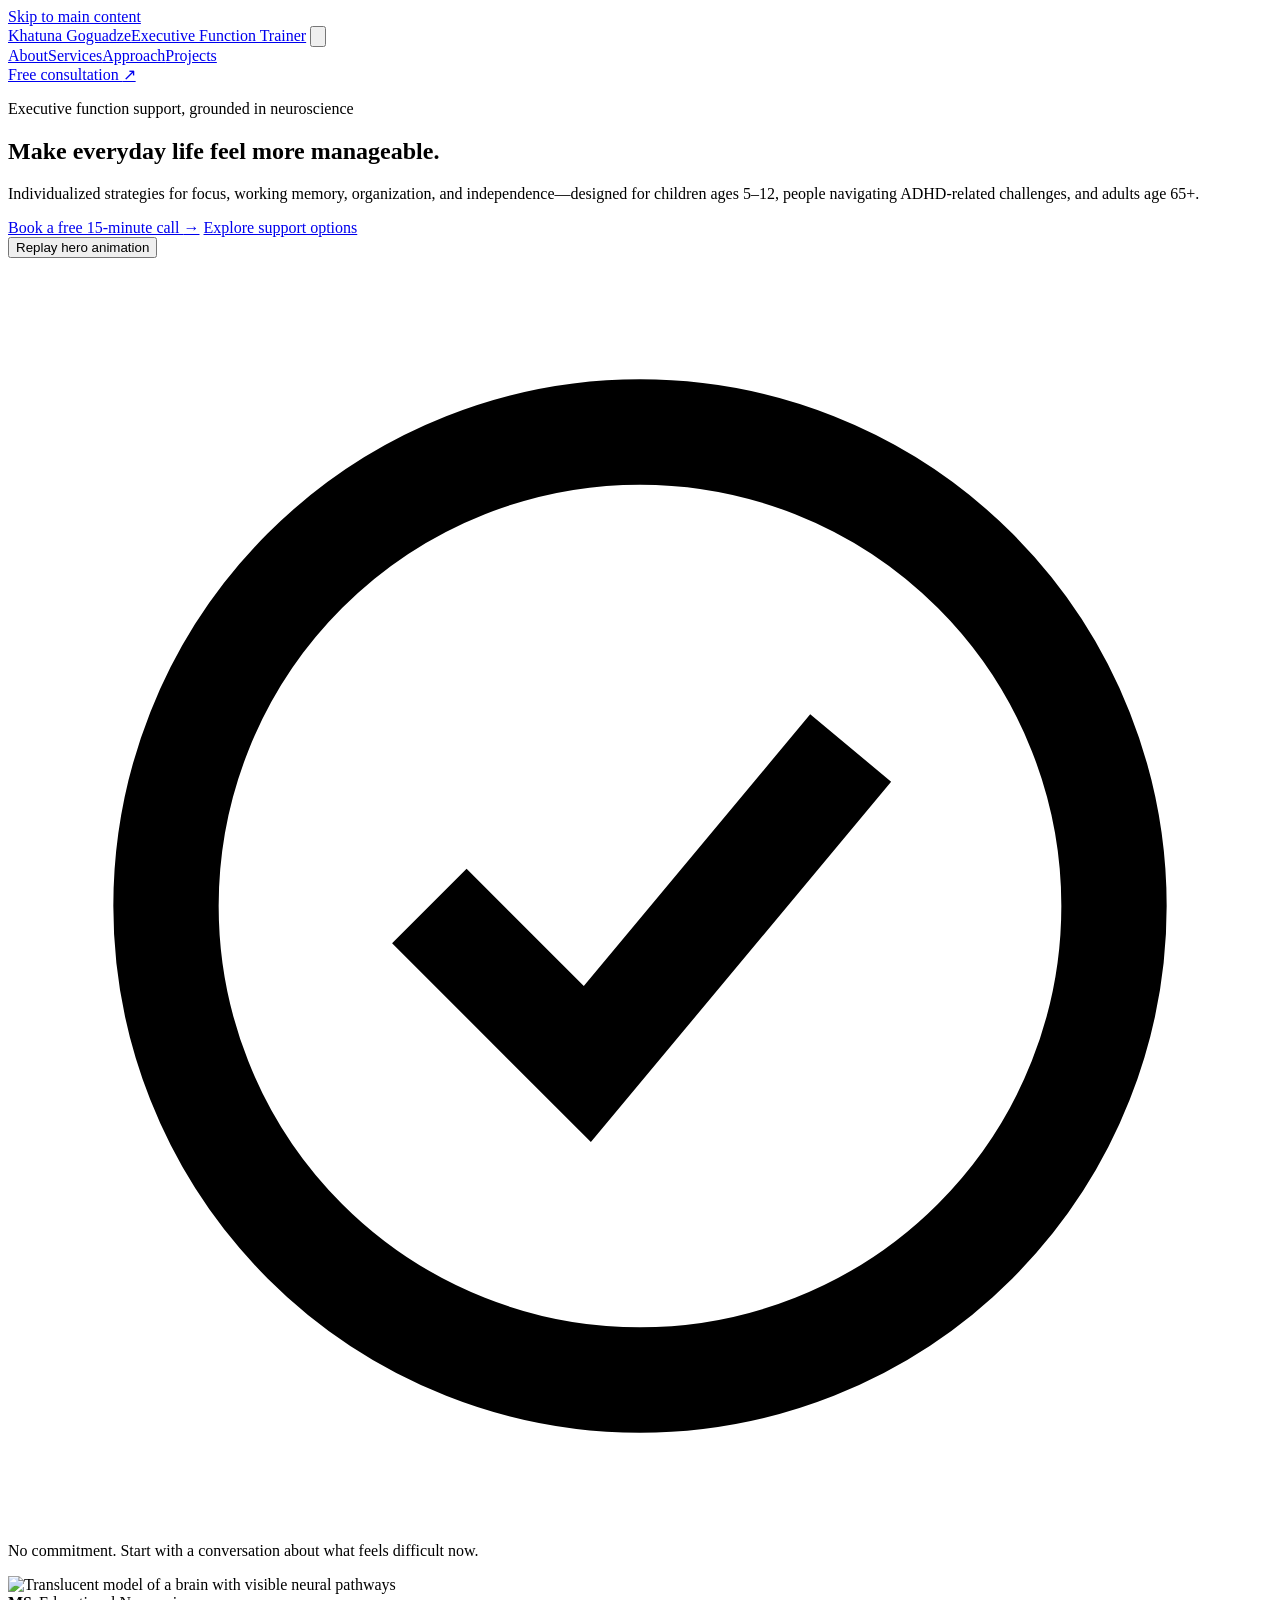
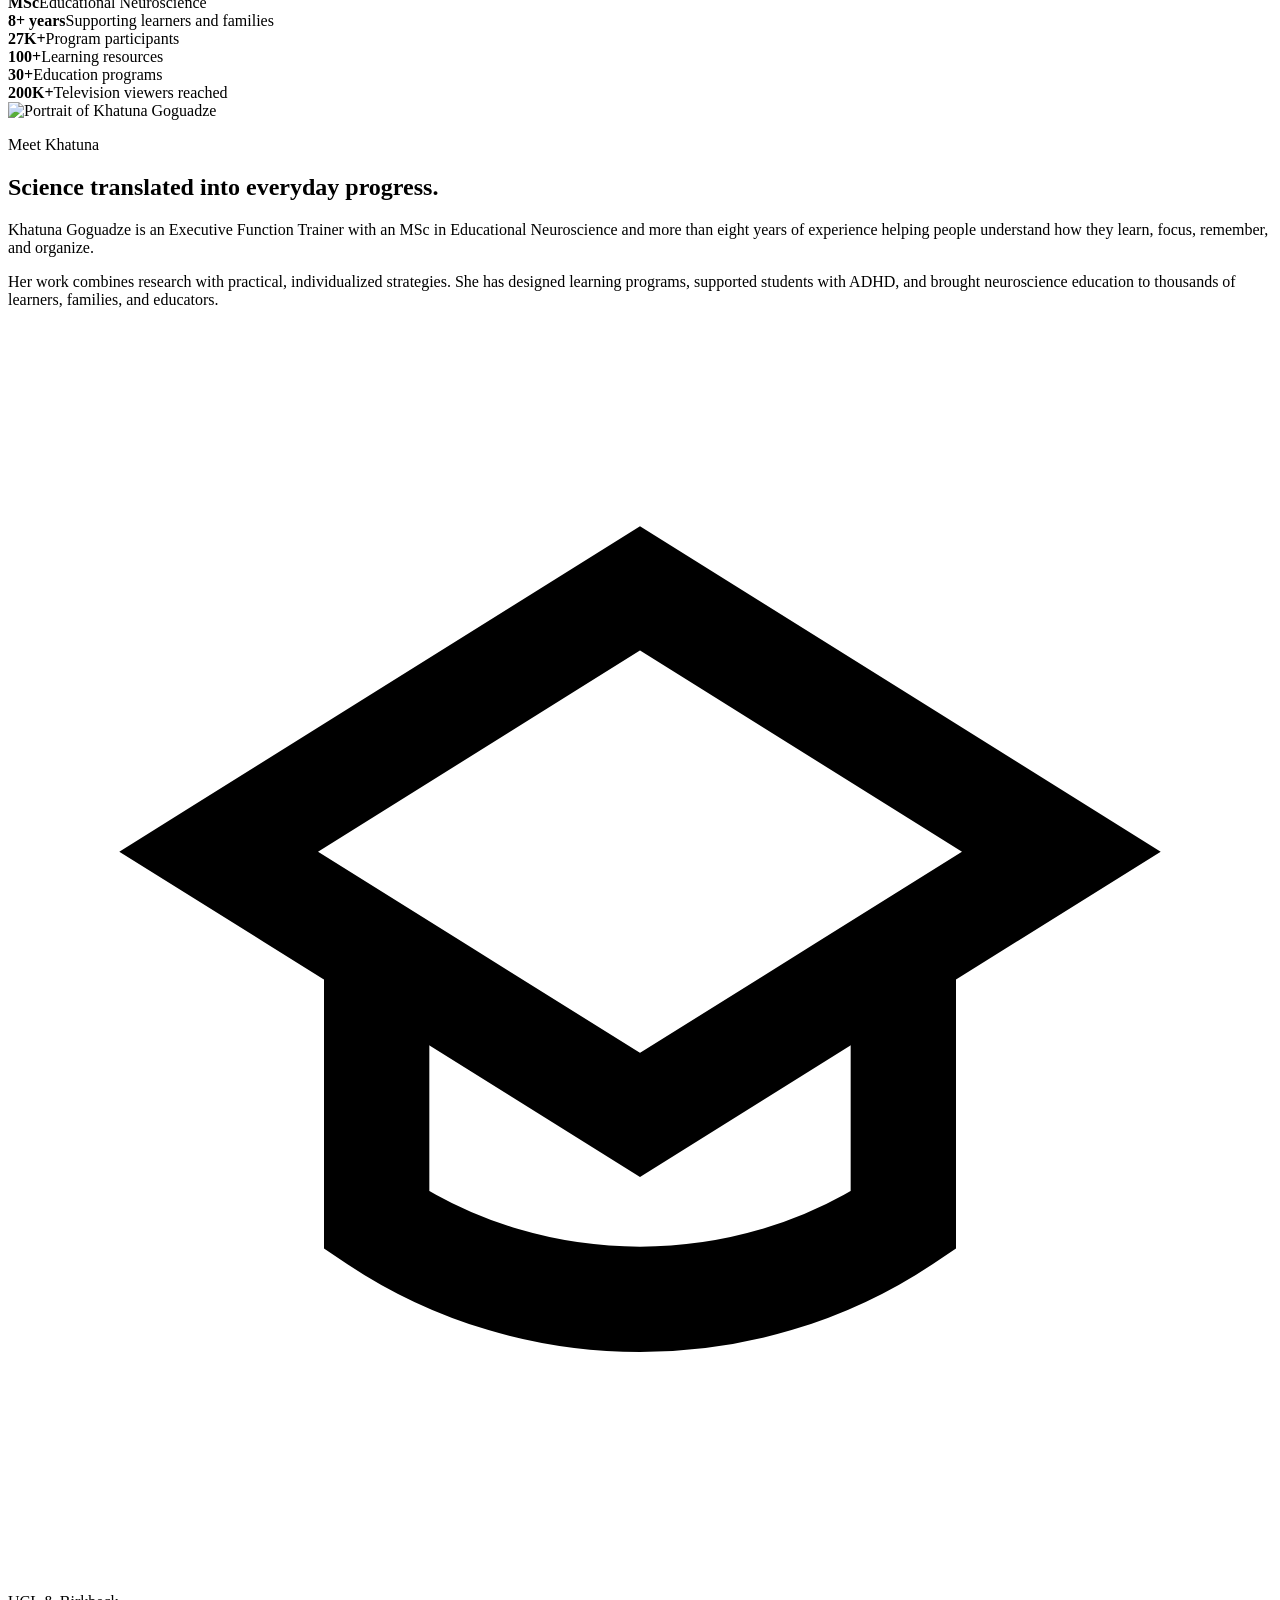
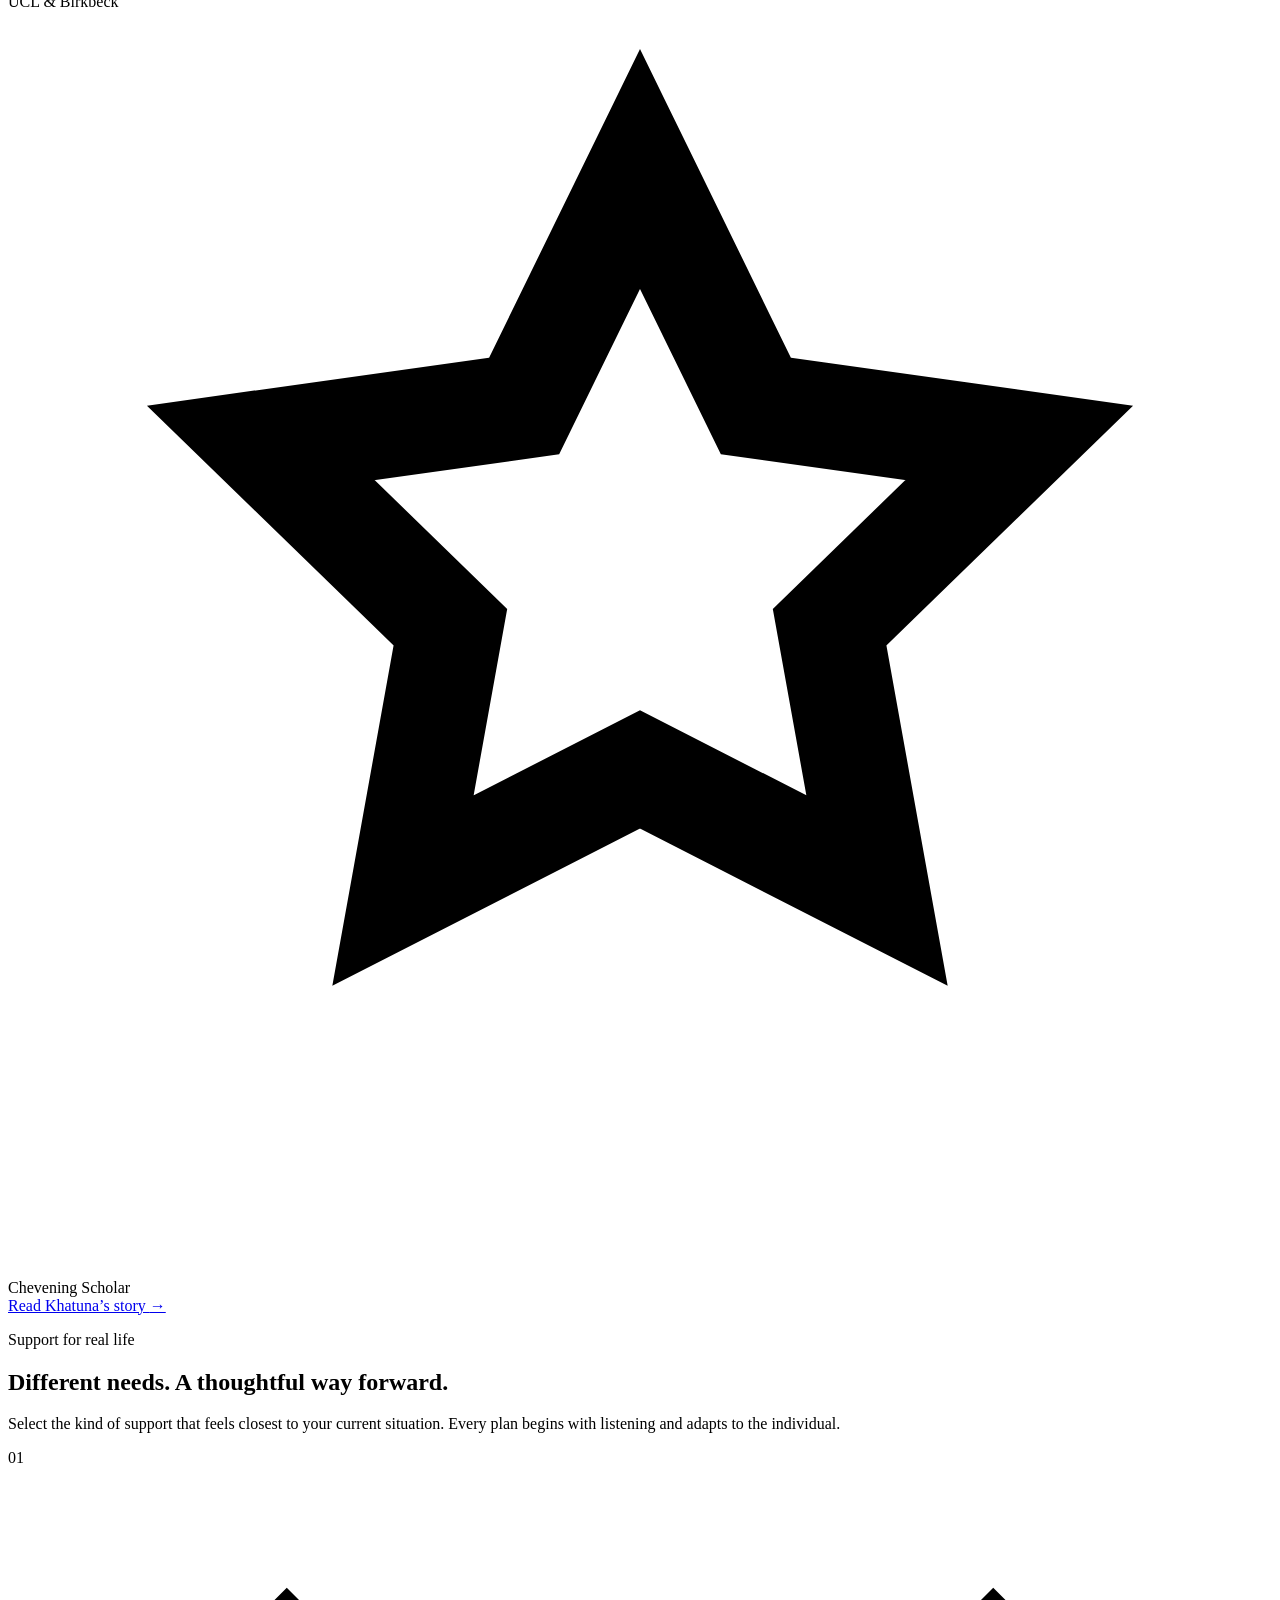
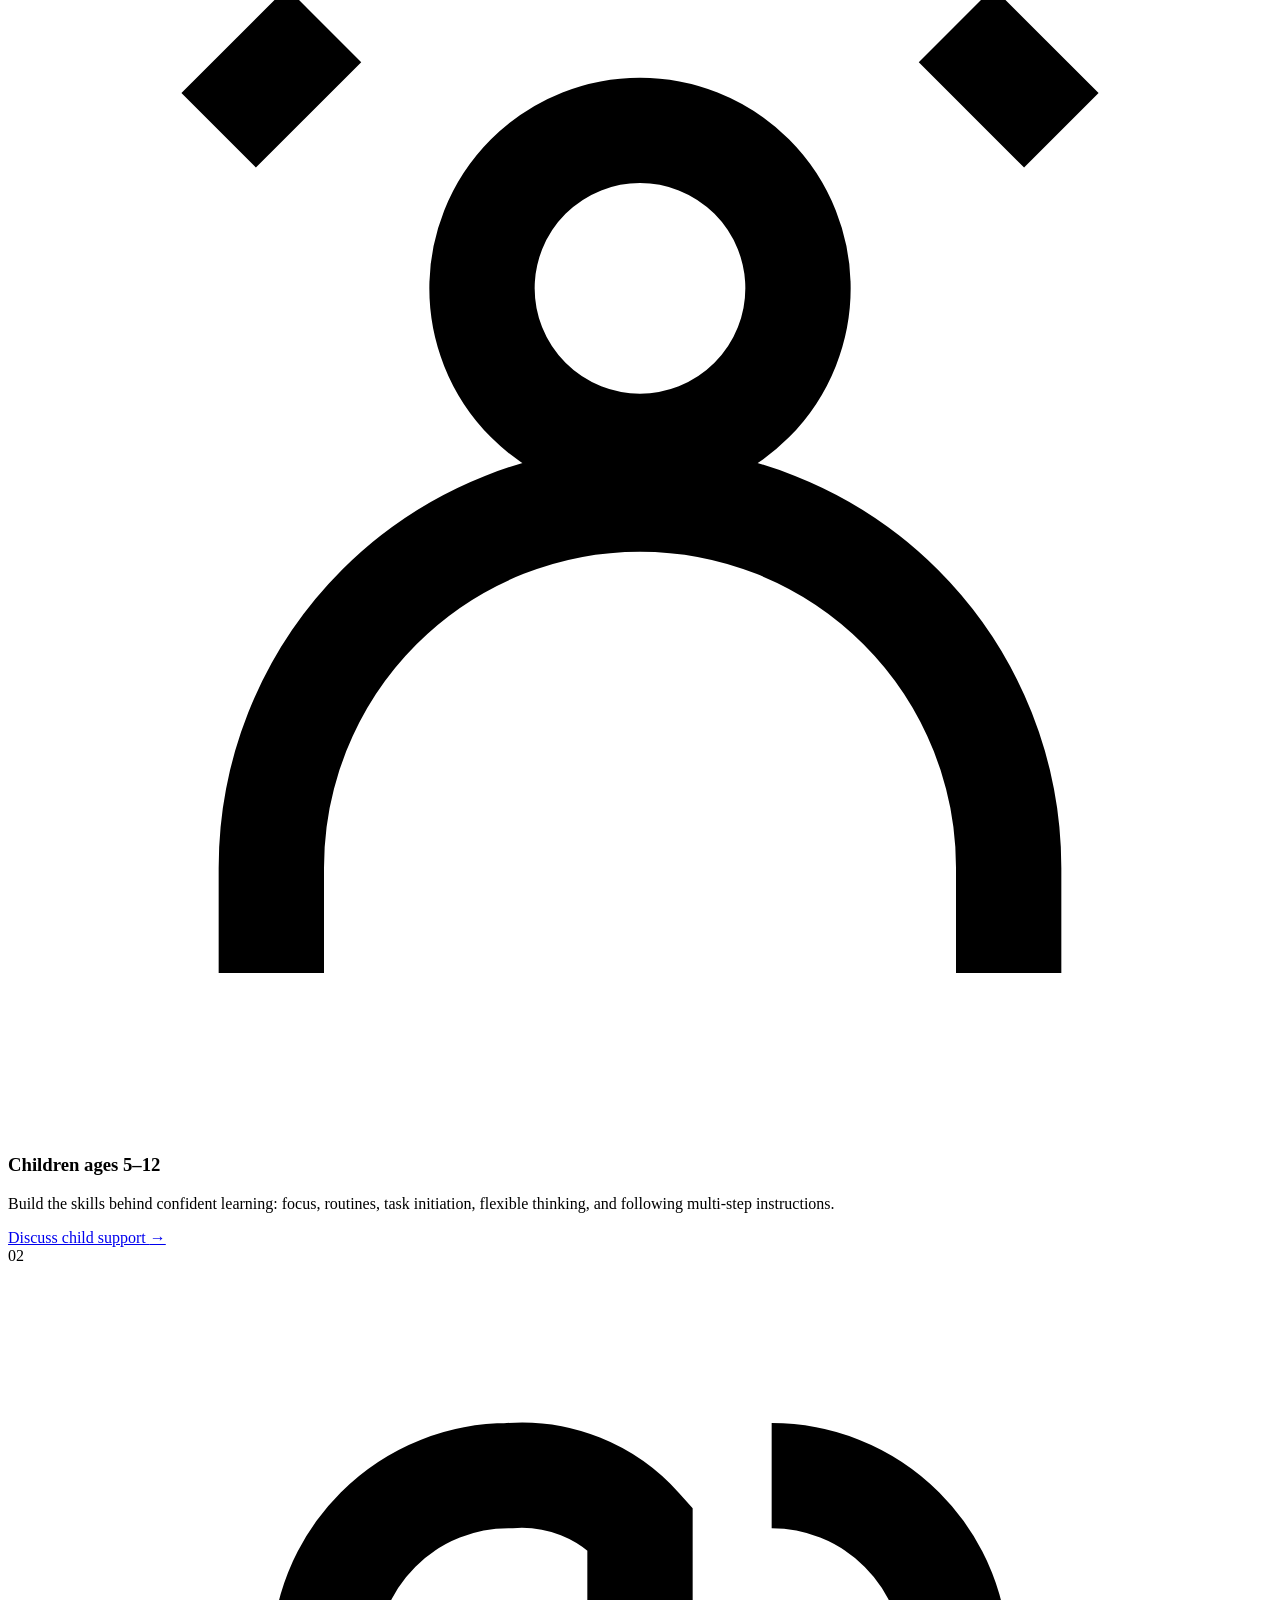
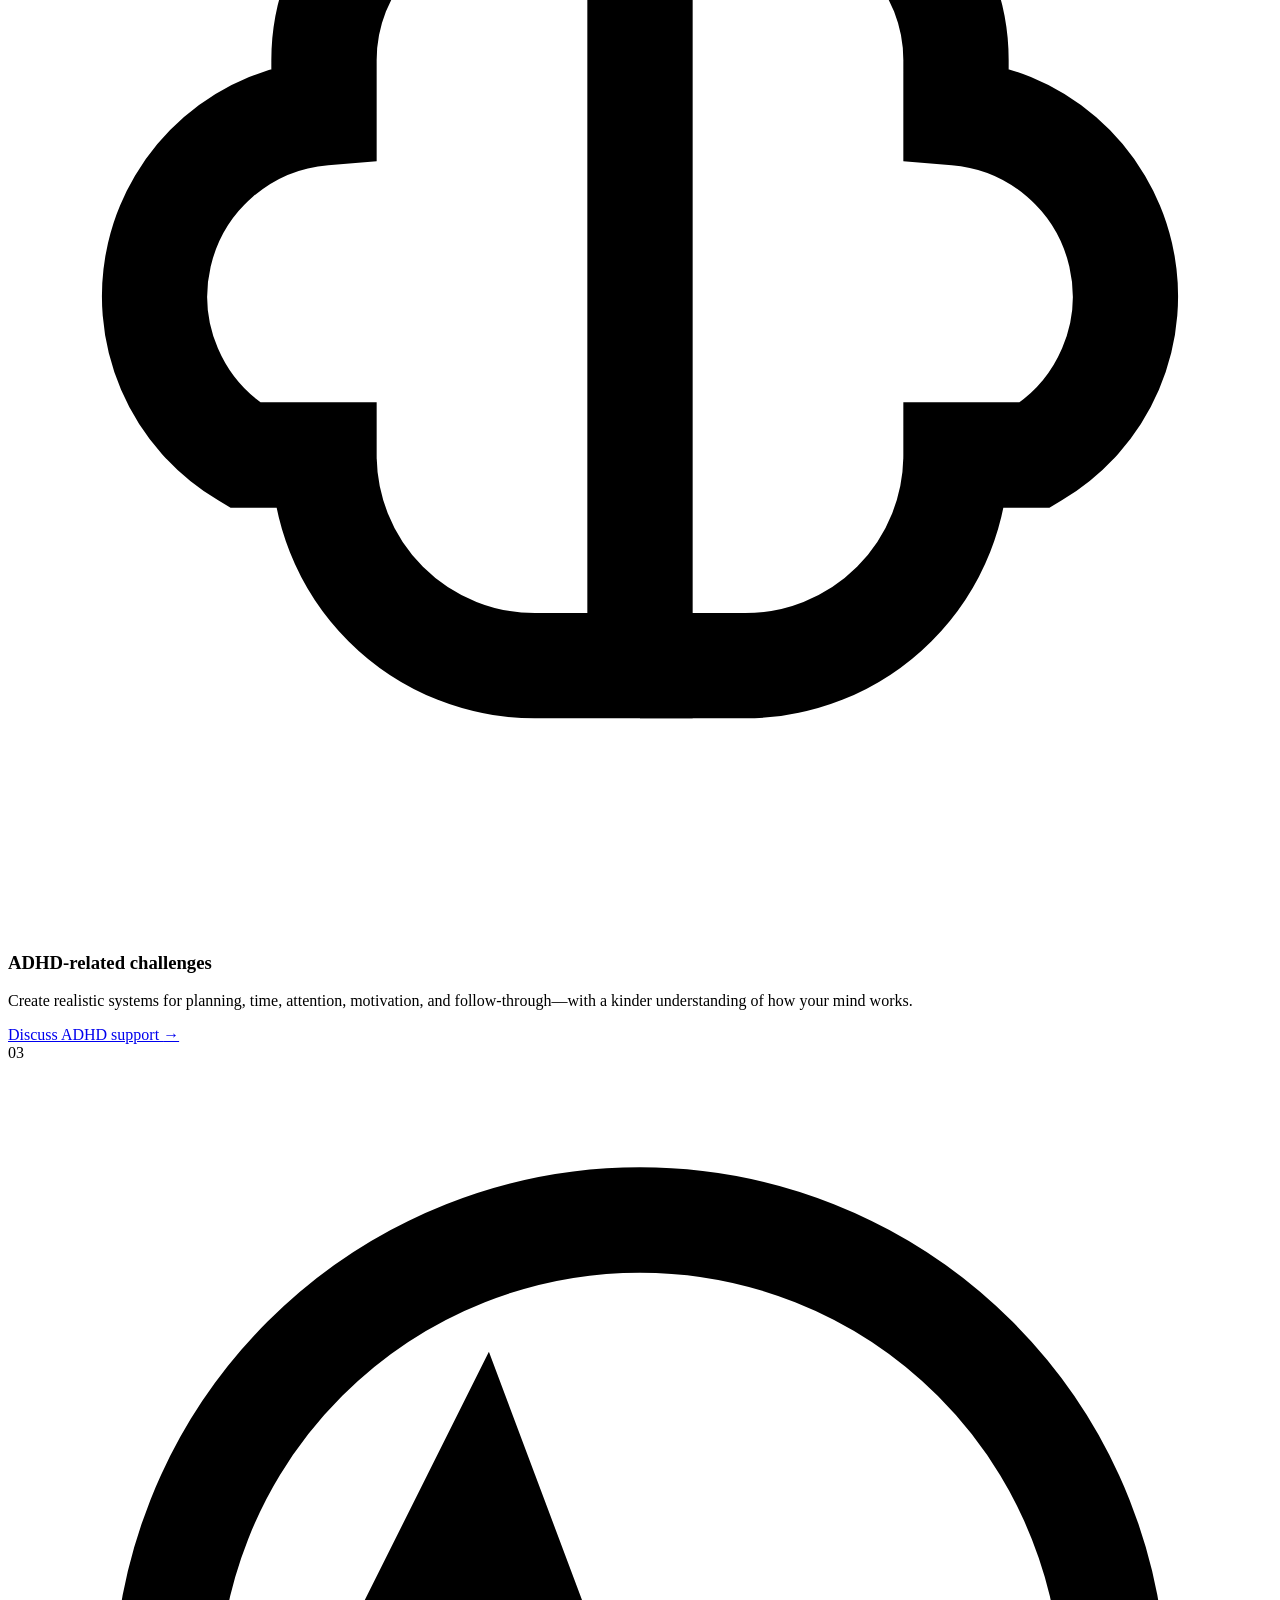
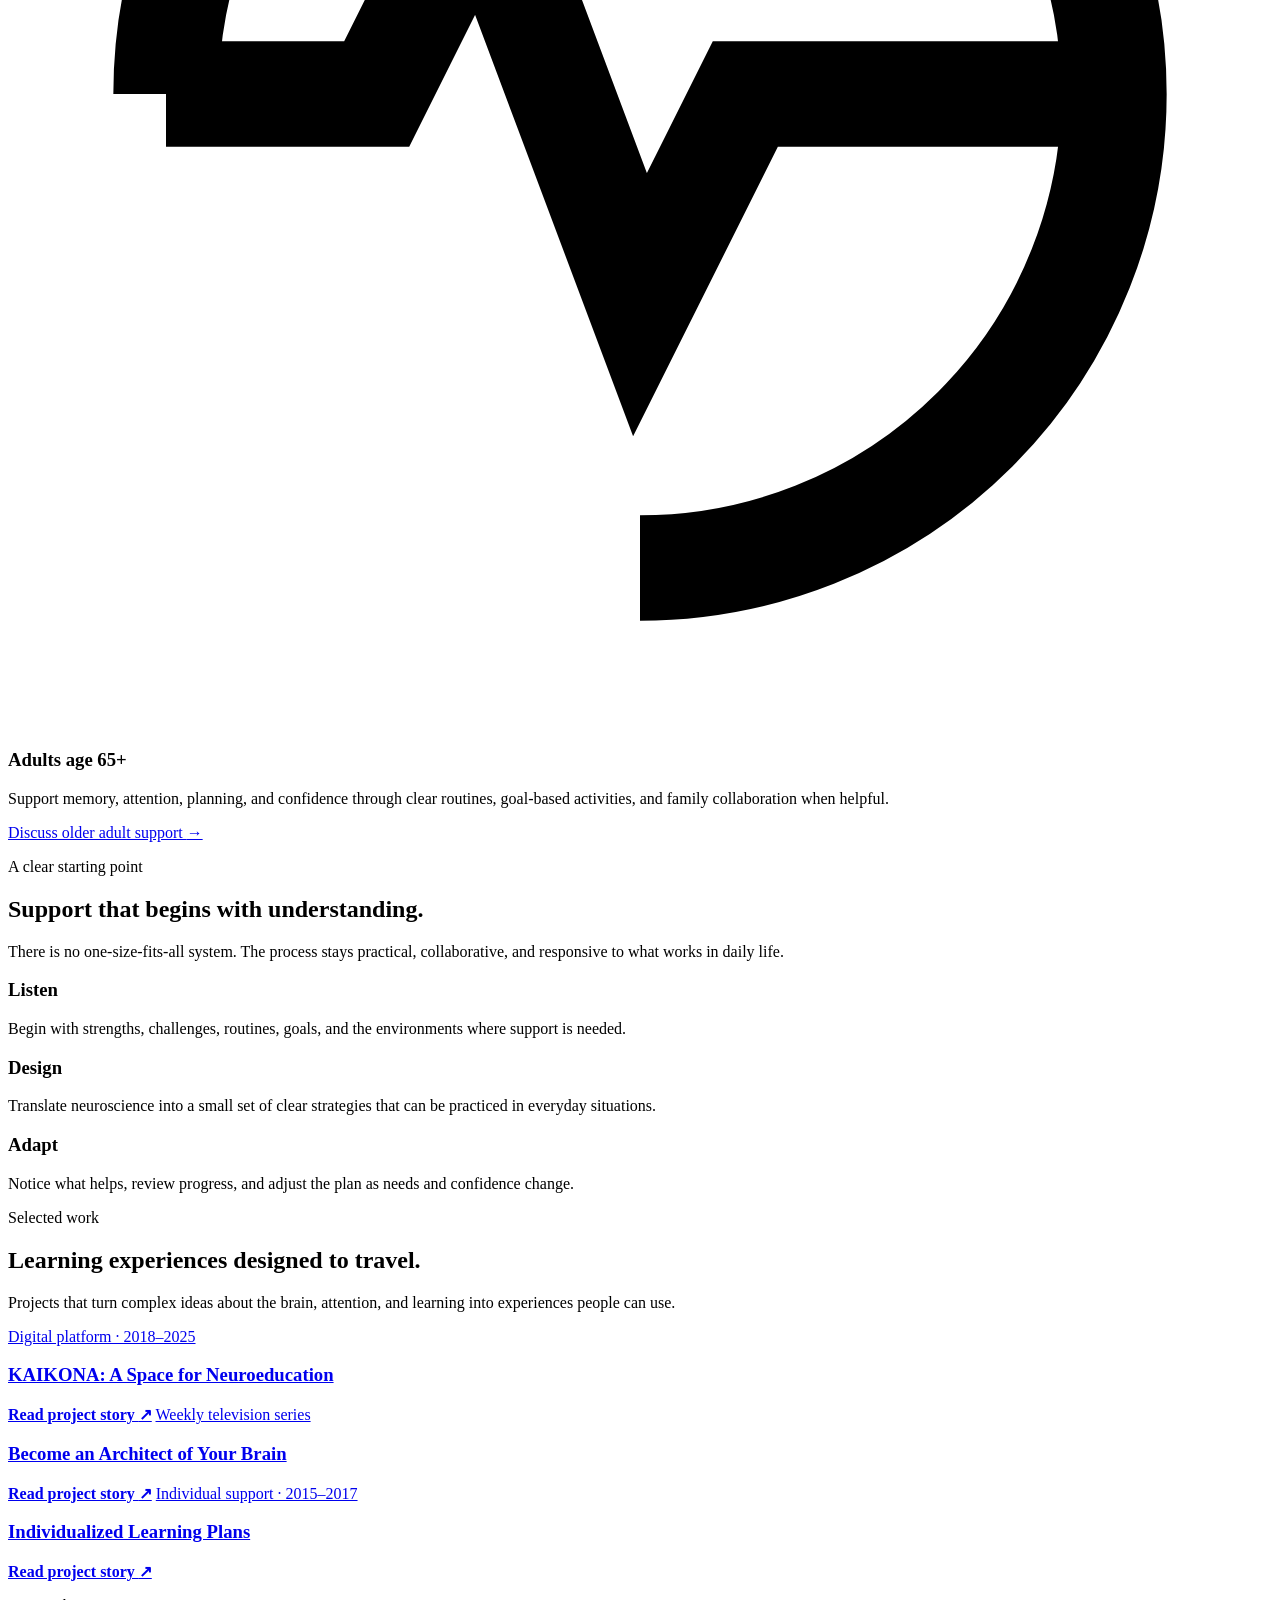
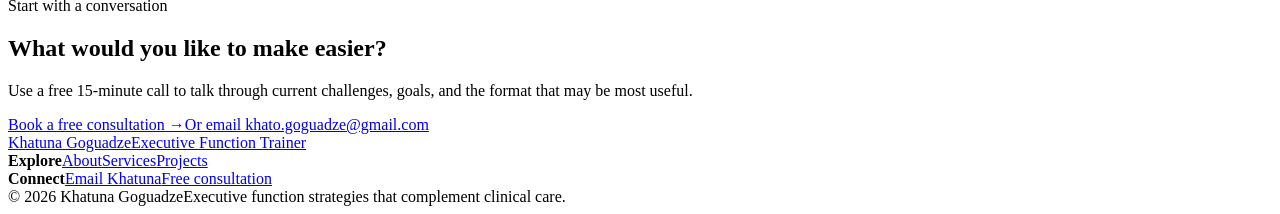
==== index.html @ 2f1a1978 "Replace hero motion with visible native animation" ====
<!doctype html>
<html lang="en">
<head>
  <meta charset="utf-8">
  <meta name="viewport" content="width=device-width, initial-scale=1">
  <title>Khatuna Goguadze | Executive Function Trainer</title>
  <meta name="description" content="Practical, neuroscience-informed executive function support for children, people navigating ADHD-related challenges, and older adults.">
  <meta property="og:title" content="Khatuna Goguadze | Executive Function Trainer">
  <meta property="og:description" content="Practical strategies for focus, memory, and everyday independence.">
  <meta property="og:image" content="https://rezoro05.github.io/khatuna-goguadze/og.jpg">
  <meta property="og:url" content="https://rezoro05.github.io/khatuna-goguadze/">
  <link rel="canonical" href="https://rezoro05.github.io/khatuna-goguadze/">
  <link rel="stylesheet" href="/khatuna-goguadze/assets/experience-v2.css">
  <script src="/khatuna-goguadze/assets/experience-v2.js" defer></script>
</head>
<body>
  <a class="skip-link" href="#main">Skip to main content</a>
  <header class="site-header">
    <div class="container nav-wrap">
      <a class="brand" href="/khatuna-goguadze/">Khatuna Goguadze<span>Executive Function Trainer</span></a>
      <button class="menu-button" type="button" aria-expanded="false" aria-controls="main-navigation" aria-label="Open navigation">
        <svg viewBox="0 0 24 24" fill="none" stroke="currentColor" stroke-width="2" aria-hidden="true"><path d="M4 7h16M4 12h16M4 17h16"/></svg>
      </button>
      <nav class="nav-links" id="main-navigation" aria-label="Main navigation">
        <a href="#about">About</a><a href="#services">Services</a><a href="#approach">Approach</a><a href="#projects">Projects</a>
      </nav>
      <a class="button header-cta" href="mailto:khato.goguadze@gmail.com?subject=Free%2015-minute%20consultation">Free consultation <span aria-hidden="true">↗</span></a>
    </div>
  </header>

  <main id="main">
    <section class="hero">
      <div class="container hero-grid">
        <div class="hero-copy reveal">
          <p class="eyebrow">Executive function support, grounded in neuroscience</p>
          <h1>Make everyday life feel <strong>more manageable.</strong></h1>
          <p class="lede">Individualized strategies for focus, working memory, organization, and independence—designed for children ages 5–12, people navigating ADHD-related challenges, and adults age 65+.</p>
          <div class="hero-actions">
            <a class="button" href="mailto:khato.goguadze@gmail.com?subject=Free%2015-minute%20consultation">Book a free 15-minute call <span aria-hidden="true">→</span></a>
            <a class="button secondary" href="#services">Explore support options</a>
          </div>
          <button class="replay-motion" type="button" data-replay-motion><span class="motion-dot" aria-hidden="true"></span>Replay hero animation</button>
          <p class="trust-note"><svg viewBox="0 0 24 24" fill="none" stroke="currentColor" stroke-width="2" aria-hidden="true"><path d="m8 12 3 3 5-6"/><circle cx="12" cy="12" r="9"/></svg>No commitment. Start with a conversation about what feels difficult now.</p>
        </div>
        <div class="hero-visual reveal">
          <div class="brain-card"><img src="/khatuna-goguadze/images/glass-brain-hero.jpg" alt="Translucent model of a brain with visible neural pathways" width="1536" height="1024"><span class="brain-glow" aria-hidden="true"></span><span class="brain-ring" aria-hidden="true"></span><span class="orbit orbit-one" aria-hidden="true"></span><span class="orbit orbit-two" aria-hidden="true"></span></div>
          <div class="floating-card top"><strong>MSc</strong><span>Educational Neuroscience</span></div>
          <div class="floating-card bottom"><strong>8+ years</strong><span>Supporting learners and families</span></div>
        </div>
      </div>
    </section>

    <section class="proof-strip" aria-label="Experience highlights">
      <div class="container proof-items">
        <div class="proof-item"><strong>27K+</strong><span>Program participants</span></div>
        <div class="proof-item"><strong>100+</strong><span>Learning resources</span></div>
        <div class="proof-item"><strong>30+</strong><span>Education programs</span></div>
        <div class="proof-item"><strong>200K+</strong><span>Television viewers reached</span></div>
      </div>
    </section>

    <section class="section" id="about">
      <div class="container split">
        <div class="portrait-card reveal"><img src="/khatuna-goguadze/images/khatuna-goguadze.jpg" alt="Portrait of Khatuna Goguadze" width="1295" height="1600" loading="lazy"></div>
        <div class="copy-stack reveal">
          <p class="eyebrow">Meet Khatuna</p>
          <h2>Science translated into everyday progress.</h2>
          <p class="lede">Khatuna Goguadze is an Executive Function Trainer with an MSc in Educational Neuroscience and more than eight years of experience helping people understand how they learn, focus, remember, and organize.</p>
          <p>Her work combines research with practical, individualized strategies. She has designed learning programs, supported students with ADHD, and brought neuroscience education to thousands of learners, families, and educators.</p>
          <div class="credential-row">
            <span class="chip"><svg viewBox="0 0 24 24" fill="none" stroke="currentColor" stroke-width="2" aria-hidden="true"><path d="m4 10 8-5 8 5-8 5-8-5Z"/><path d="M7 12v5c3 2 7 2 10 0v-5"/></svg>UCL & Birkbeck</span>
            <span class="chip"><svg viewBox="0 0 24 24" fill="none" stroke="currentColor" stroke-width="2" aria-hidden="true"><path d="m12 3 2.2 4.5 5 .7-3.6 3.5.9 5-4.5-2.3-4.5 2.3.9-5-3.6-3.5 5-.7L12 3Z"/></svg>Chevening Scholar</span>
          </div>
          <a class="text-link" href="/khatuna-goguadze/about/">Read Khatuna’s story <span aria-hidden="true">→</span></a>
        </div>
      </div>
    </section>

    <section class="section surface-section" id="services">
      <div class="container">
        <div class="section-heading reveal">
          <div><p class="eyebrow">Support for real life</p><h2>Different needs. A thoughtful way forward.</h2></div>
          <p>Select the kind of support that feels closest to your current situation. Every plan begins with listening and adapts to the individual.</p>
        </div>
        <div class="card-grid">
          <article class="card reveal"><span class="card-number">01</span><div class="icon-wrap"><svg viewBox="0 0 24 24" fill="none" stroke="currentColor" stroke-width="2" aria-hidden="true"><circle cx="12" cy="8" r="3"/><path d="M5 21v-2a7 7 0 0 1 14 0v2M4 5l2-2M20 5l-2-2"/></svg></div><h3>Children ages 5–12</h3><p>Build the skills behind confident learning: focus, routines, task initiation, flexible thinking, and following multi-step instructions.</p><a class="text-link" href="mailto:khato.goguadze@gmail.com?subject=Support%20for%20a%20child">Discuss child support <span aria-hidden="true">→</span></a></article>
          <article class="card reveal"><span class="card-number">02</span><div class="icon-wrap"><svg viewBox="0 0 24 24" fill="none" stroke="currentColor" stroke-width="2" aria-hidden="true"><path d="M9.5 4A3.5 3.5 0 0 0 6 7.5v1A3.5 3.5 0 0 0 4.5 15H6a4 4 0 0 0 4 4h2V5a3 3 0 0 0-2.5-1Z"/><path d="M14.5 4A3.5 3.5 0 0 1 18 7.5v1a3.5 3.5 0 0 1 1.5 6.5H18a4 4 0 0 1-4 4h-2"/></svg></div><h3>ADHD-related challenges</h3><p>Create realistic systems for planning, time, attention, motivation, and follow-through—with a kinder understanding of how your mind works.</p><a class="text-link" href="mailto:khato.goguadze@gmail.com?subject=ADHD-related%20support">Discuss ADHD support <span aria-hidden="true">→</span></a></article>
          <article class="card reveal"><span class="card-number">03</span><div class="icon-wrap"><svg viewBox="0 0 24 24" fill="none" stroke="currentColor" stroke-width="2" aria-hidden="true"><path d="M12 21a9 9 0 1 0-9-9"/><path d="M3 12h4l2-4 3 8 2-4h7"/></svg></div><h3>Adults age 65+</h3><p>Support memory, attention, planning, and confidence through clear routines, goal-based activities, and family collaboration when helpful.</p><a class="text-link" href="mailto:khato.goguadze@gmail.com?subject=Support%20for%20an%20older%20adult">Discuss older adult support <span aria-hidden="true">→</span></a></article>
        </div>
      </div>
    </section>

    <section class="section" id="approach">
      <div class="container">
        <div class="section-heading reveal"><div><p class="eyebrow">A clear starting point</p><h2>Support that begins with understanding.</h2></div><p>There is no one-size-fits-all system. The process stays practical, collaborative, and responsive to what works in daily life.</p></div>
        <div class="steps">
          <article class="step reveal"><h3>Listen</h3><p>Begin with strengths, challenges, routines, goals, and the environments where support is needed.</p></article>
          <article class="step reveal"><h3>Design</h3><p>Translate neuroscience into a small set of clear strategies that can be practiced in everyday situations.</p></article>
          <article class="step reveal"><h3>Adapt</h3><p>Notice what helps, review progress, and adjust the plan as needs and confidence change.</p></article>
        </div>
      </div>
    </section>

    <section class="section surface-section" id="projects">
      <div class="container">
        <div class="section-heading reveal"><div><p class="eyebrow">Selected work</p><h2>Learning experiences designed to travel.</h2></div><p>Projects that turn complex ideas about the brain, attention, and learning into experiences people can use.</p></div>
        <div class="project-grid">
          <a class="project-card reveal" href="/khatuna-goguadze/projects/kaikona-neuroeducation/"><span>Digital platform · 2018–2025</span><h3>KAIKONA: A Space for Neuroeducation</h3><b>Read project story <span aria-hidden="true">↗</span></b></a>
          <a class="project-card reveal" href="/khatuna-goguadze/projects/architect-of-your-brain/"><span>Weekly television series</span><h3>Become an Architect of Your Brain</h3><b>Read project story <span aria-hidden="true">↗</span></b></a>
          <a class="project-card reveal" href="/khatuna-goguadze/projects/individualized-learning-plans/"><span>Individual support · 2015–2017</span><h3>Individualized Learning Plans</h3><b>Read project story <span aria-hidden="true">↗</span></b></a>
        </div>
      </div>
    </section>

    <section class="section"><div class="container cta-panel reveal"><div><p class="eyebrow">Start with a conversation</p><h2>What would you like to make easier?</h2><p class="lede">Use a free 15-minute call to talk through current challenges, goals, and the format that may be most useful.</p></div><div class="cta-actions"><a class="button light" href="mailto:khato.goguadze@gmail.com?subject=Free%2015-minute%20consultation">Book a free consultation <span aria-hidden="true">→</span></a><a href="mailto:khato.goguadze@gmail.com">Or email khato.goguadze@gmail.com</a></div></div></section>
  </main>

  <footer class="site-footer"><div class="container"><div class="footer-grid"><a class="brand" href="/khatuna-goguadze/">Khatuna Goguadze<span>Executive Function Trainer</span></a><nav class="footer-links" aria-label="Explore"><strong>Explore</strong><a href="#about">About</a><a href="#services">Services</a><a href="/khatuna-goguadze/projects/">Projects</a></nav><div class="footer-links"><strong>Connect</strong><a href="mailto:khato.goguadze@gmail.com">Email Khatuna</a><a href="mailto:khato.goguadze@gmail.com?subject=Free%2015-minute%20consultation">Free consultation</a></div></div><div class="footer-bottom"><span>© 2026 Khatuna Goguadze</span><span>Executive function strategies that complement clinical care.</span></div></div></footer>
</body>
</html>
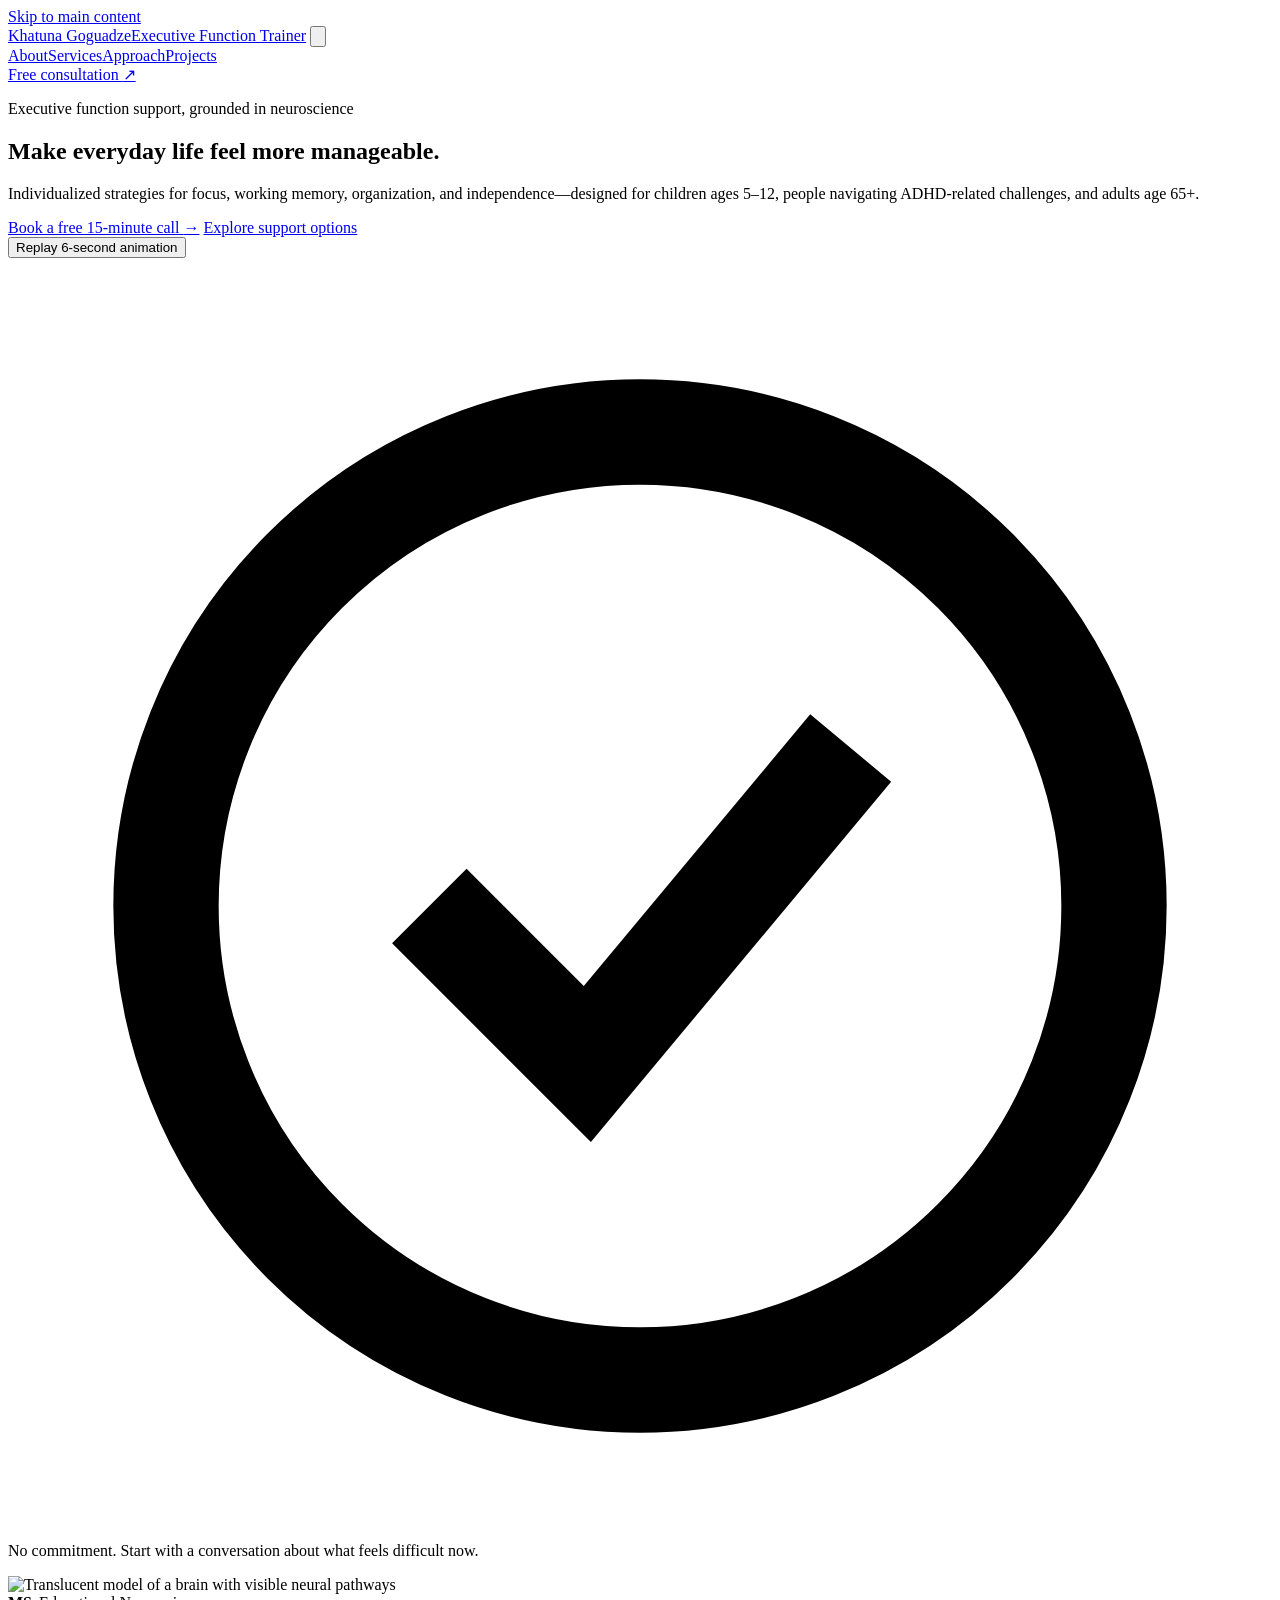
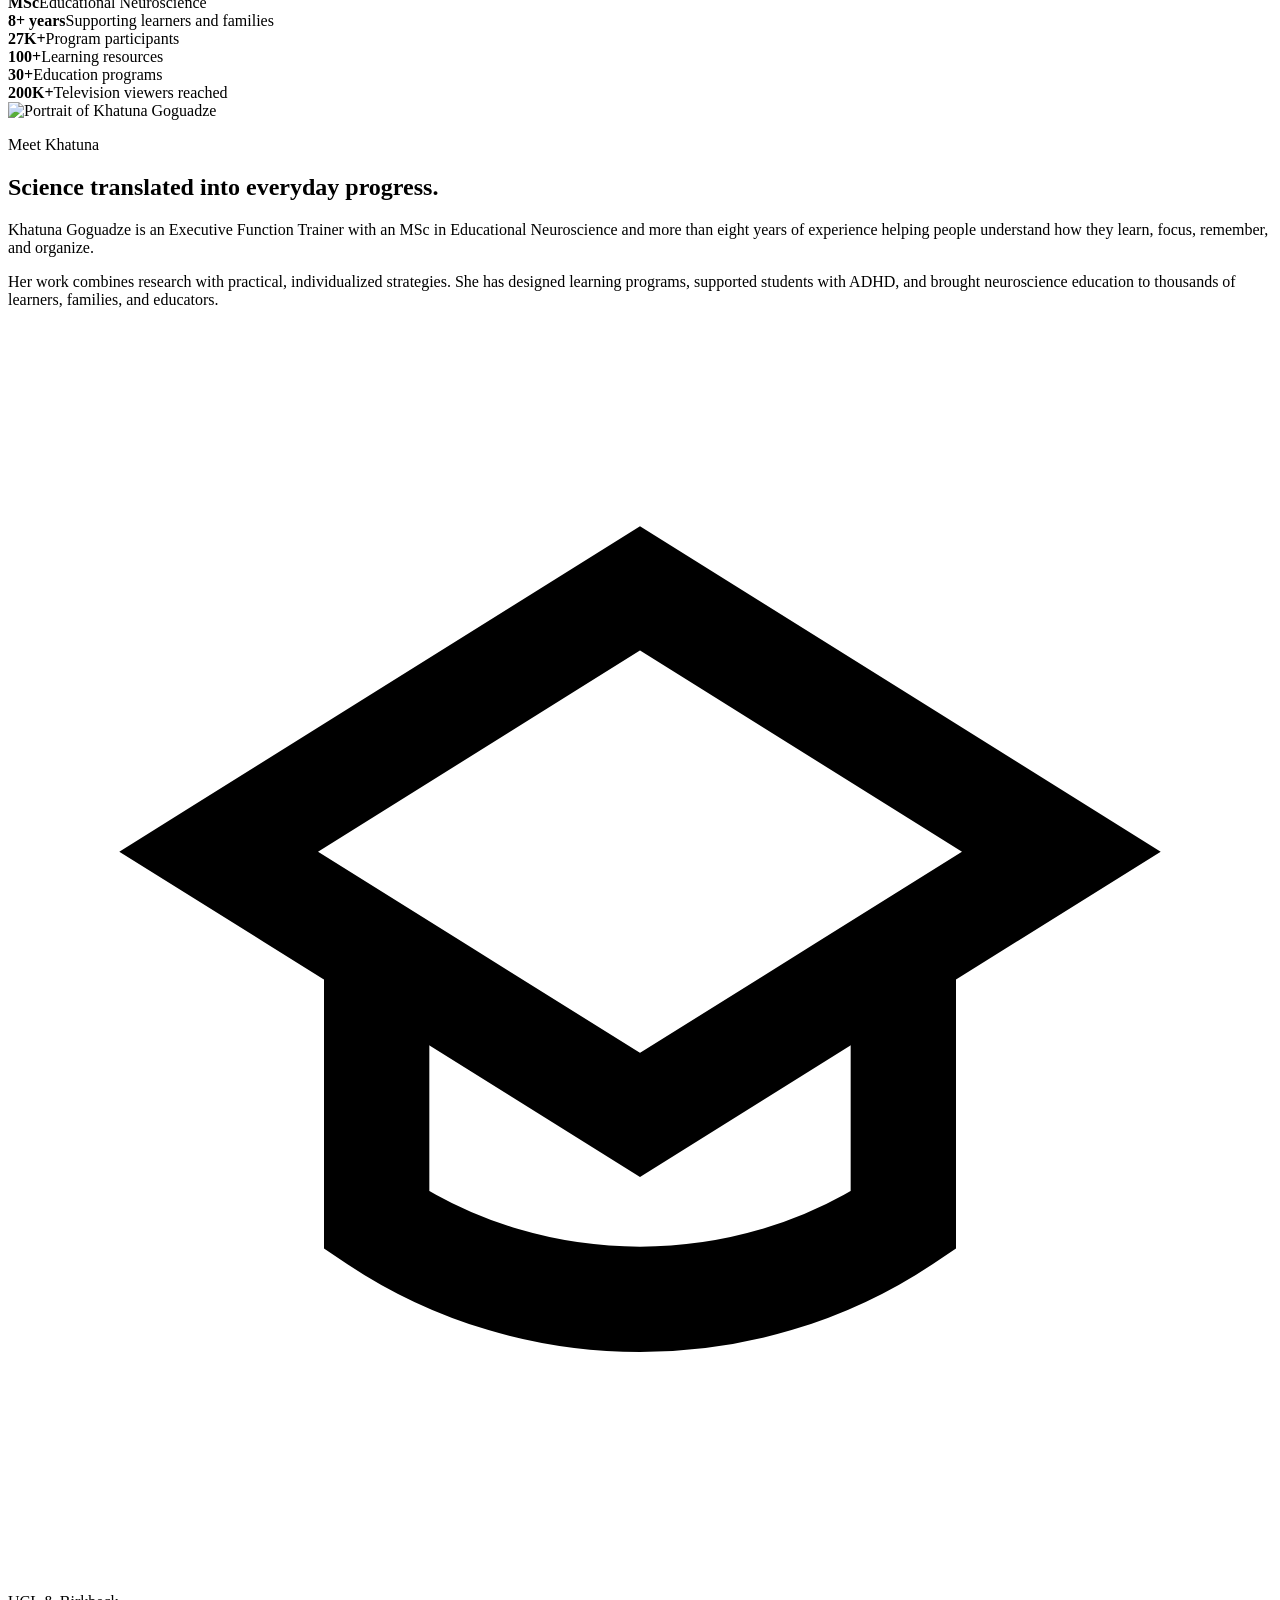
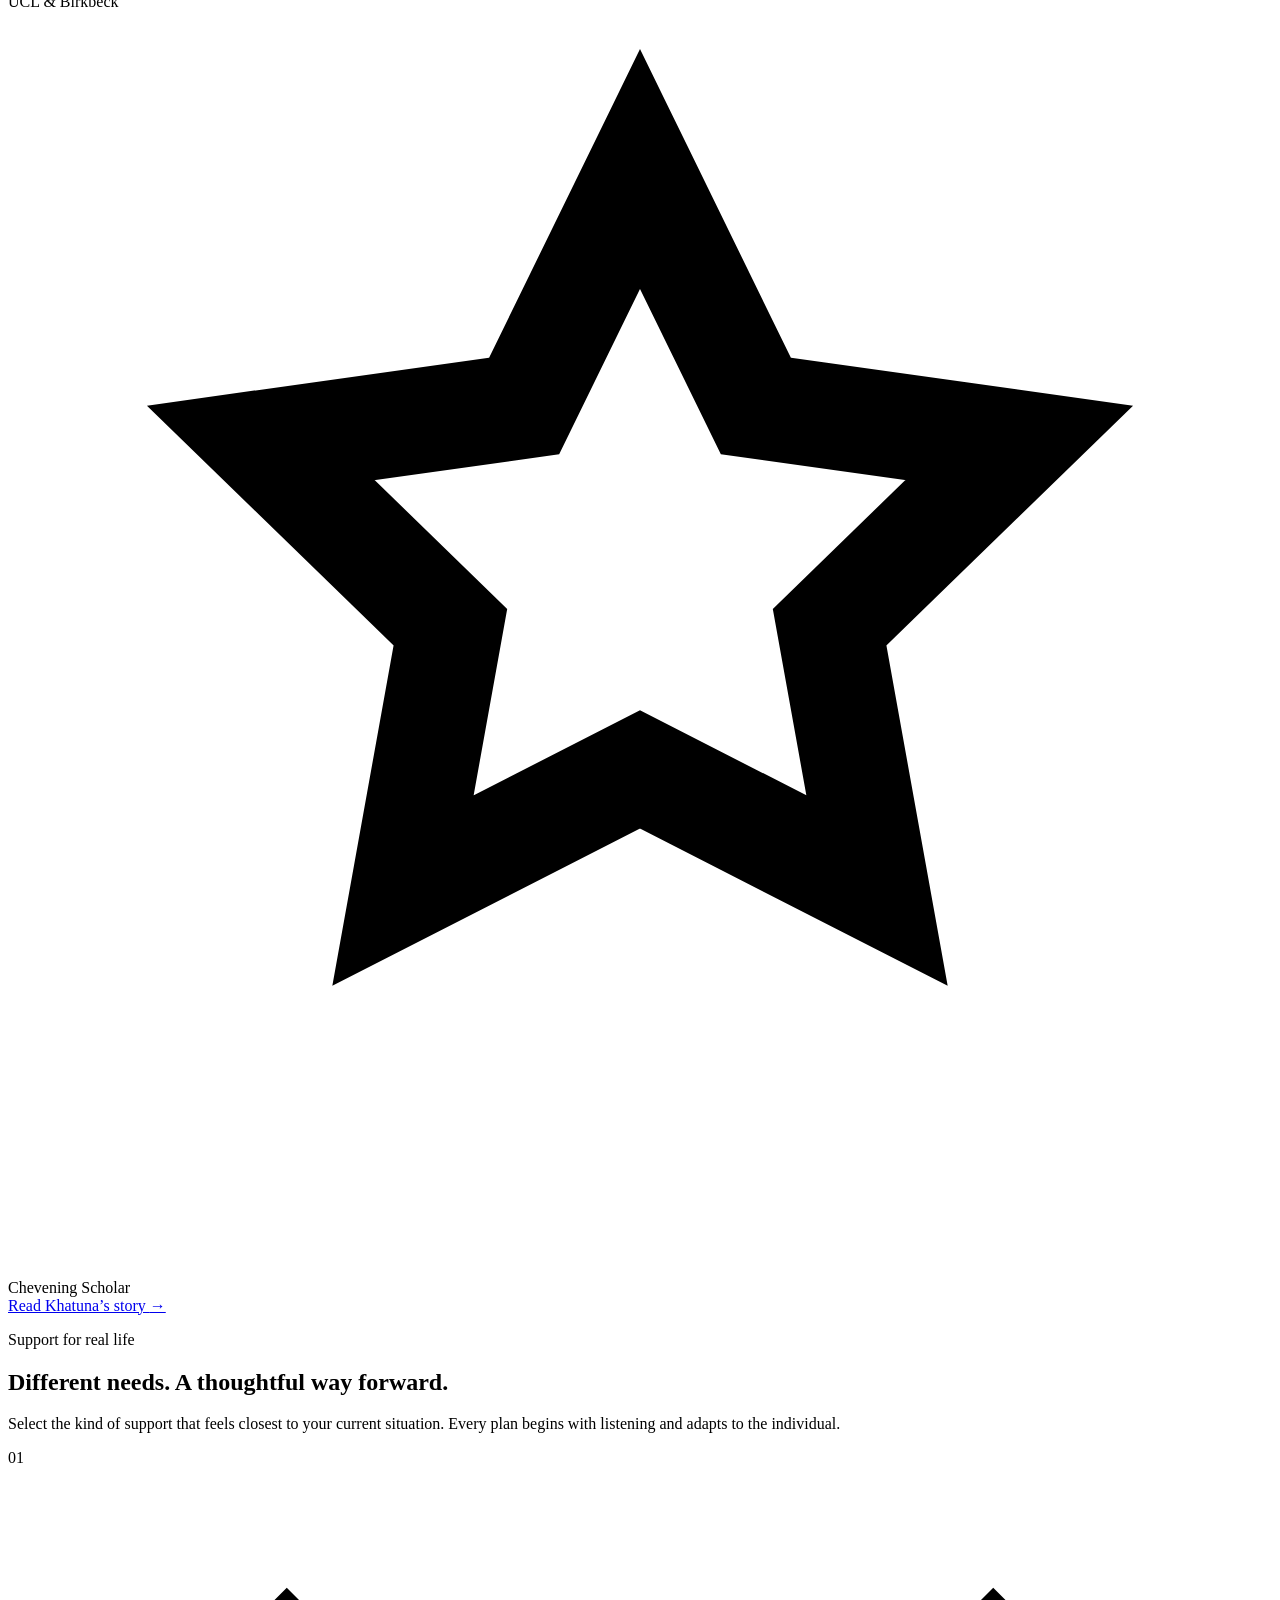
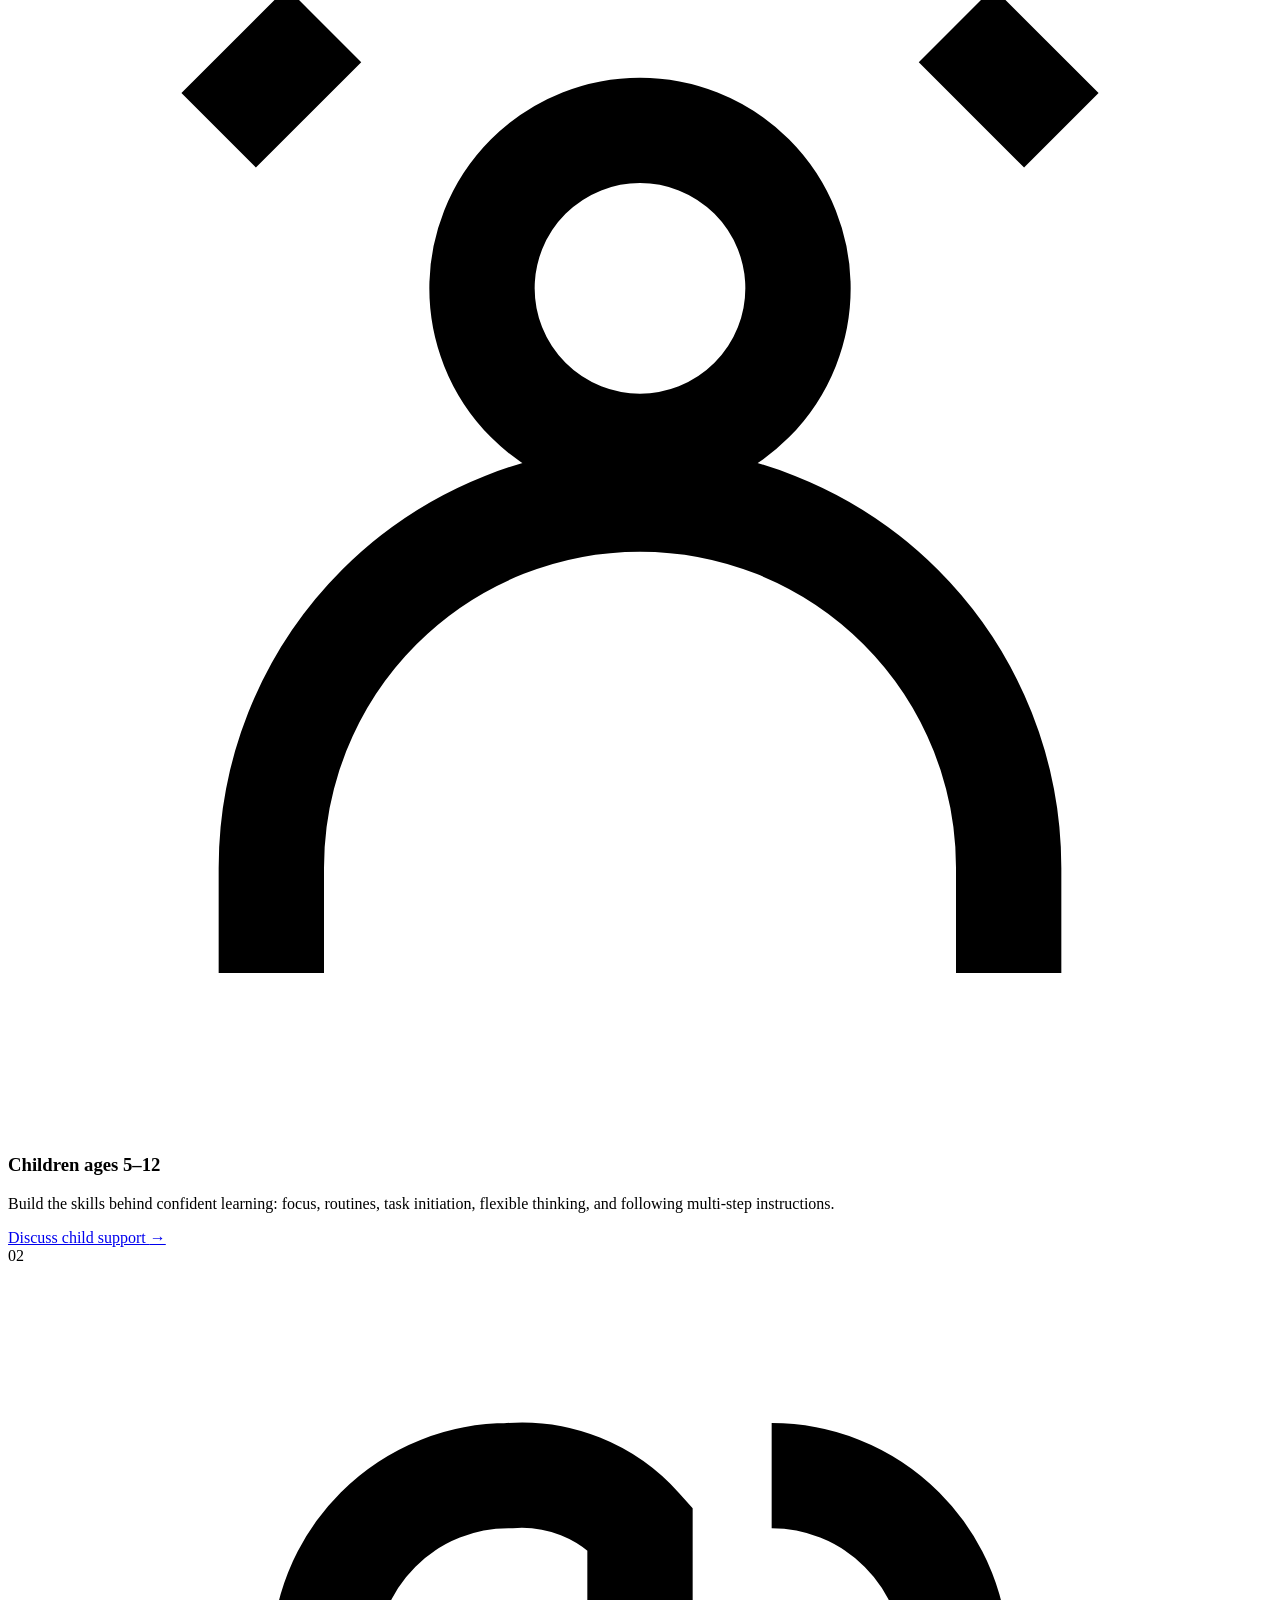
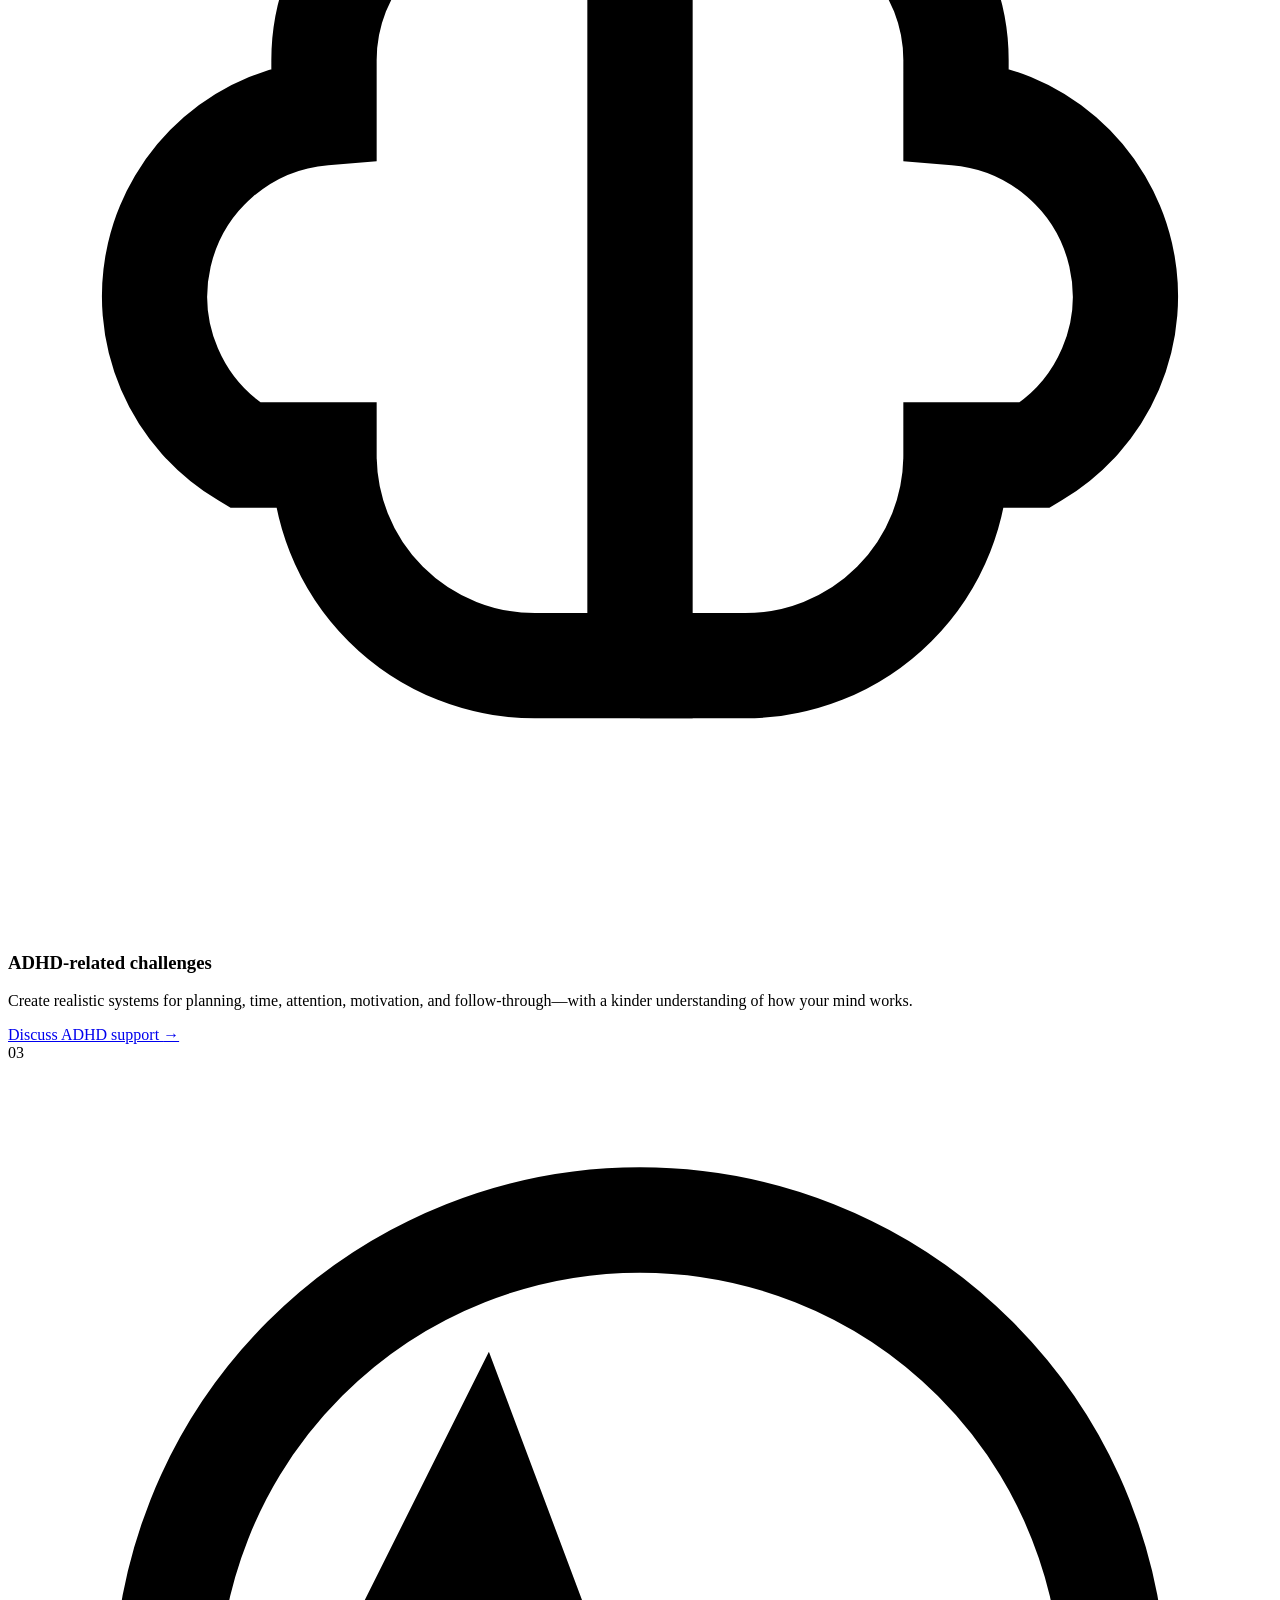
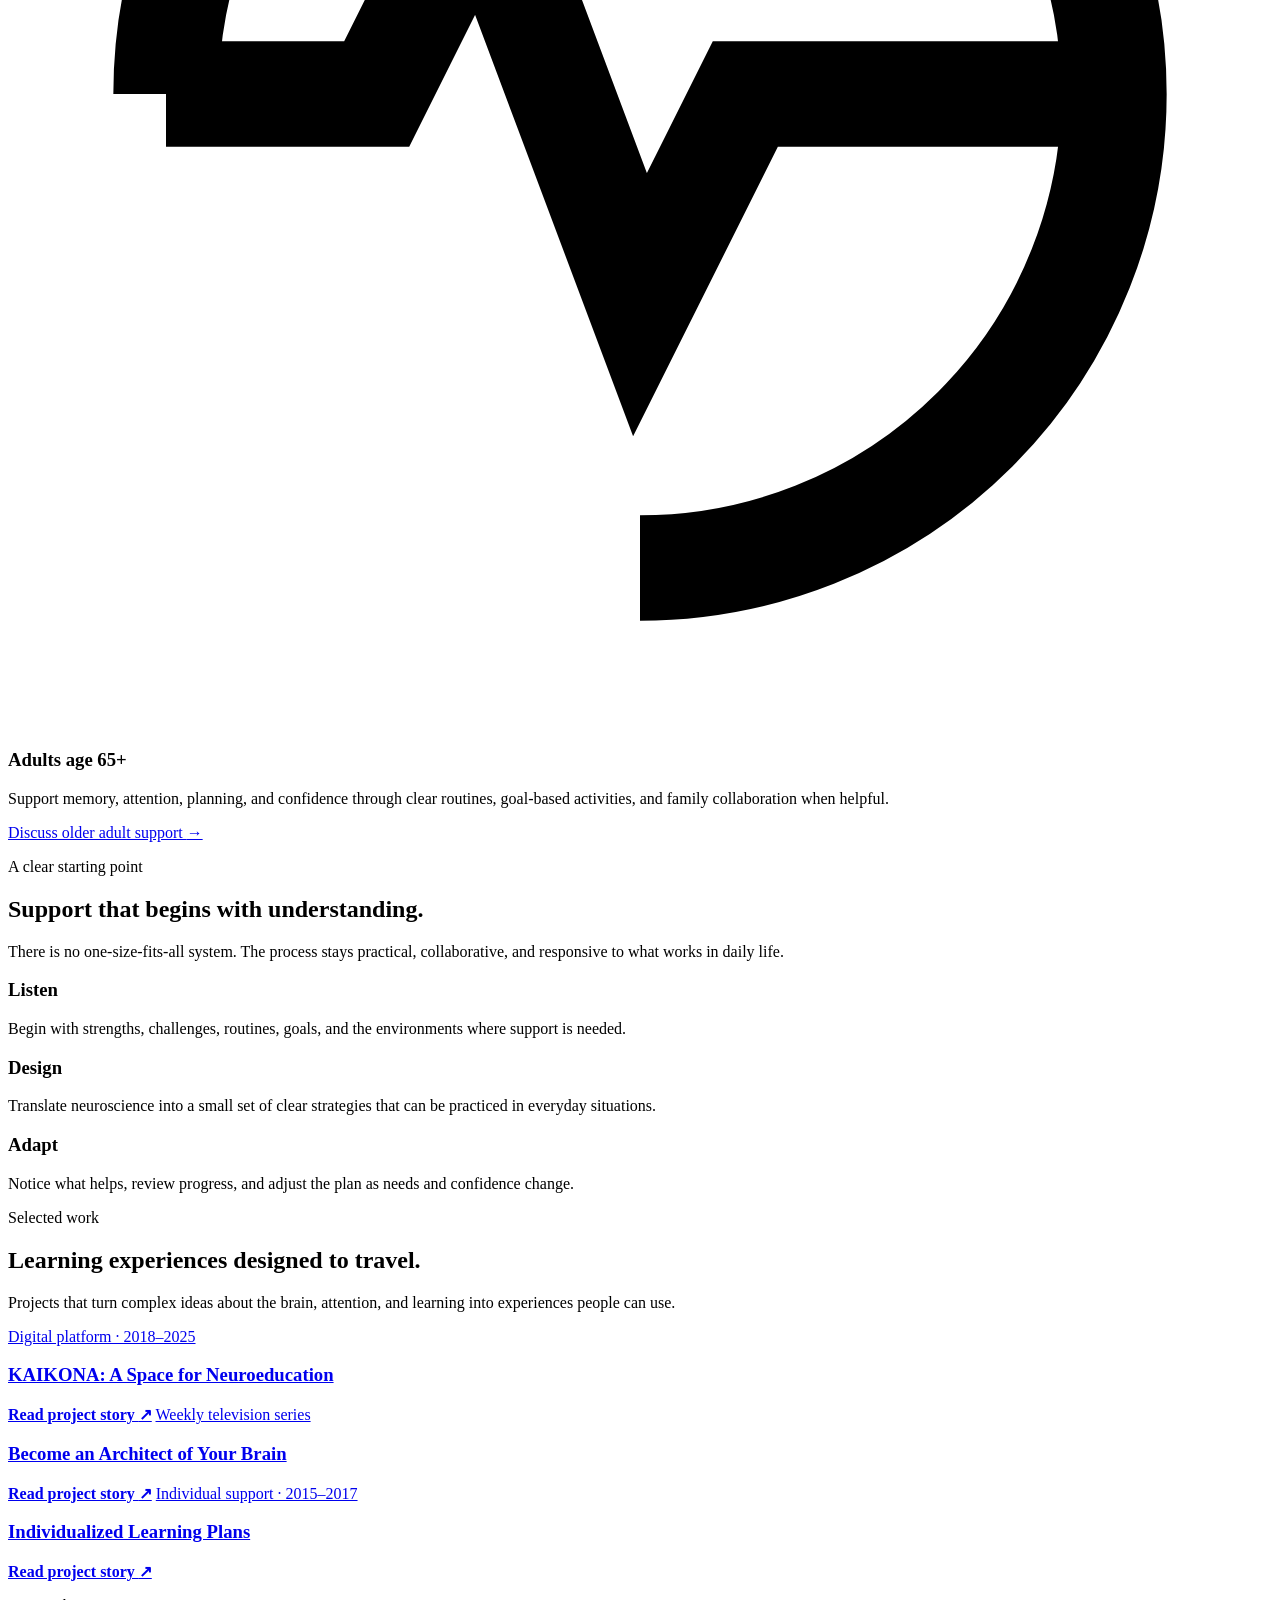
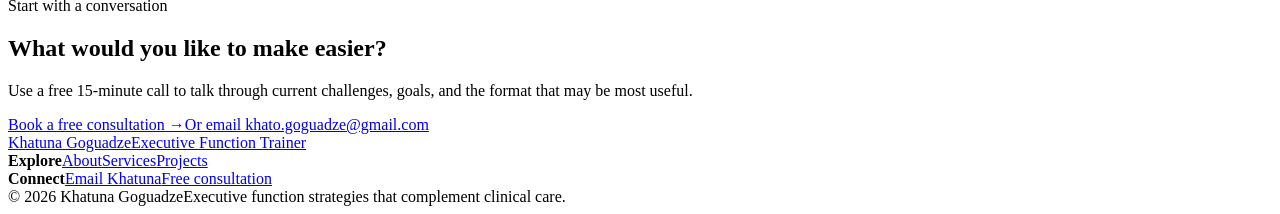
==== commit 7a1b9b69: "Extend and sustain hero animation" ====
--- a/index.html
+++ b/index.html
@@ -39,11 +39,11 @@
             <a class="button" href="mailto:khato.goguadze@gmail.com?subject=Free%2015-minute%20consultation">Book a free 15-minute call <span aria-hidden="true">→</span></a>
             <a class="button secondary" href="#services">Explore support options</a>
           </div>
-          <button class="replay-motion" type="button" data-replay-motion><span class="motion-dot" aria-hidden="true"></span>Replay hero animation</button>
+          <button class="replay-motion" type="button" data-replay-motion><span class="motion-dot" aria-hidden="true"></span>Replay 6-second animation</button>
           <p class="trust-note"><svg viewBox="0 0 24 24" fill="none" stroke="currentColor" stroke-width="2" aria-hidden="true"><path d="m8 12 3 3 5-6"/><circle cx="12" cy="12" r="9"/></svg>No commitment. Start with a conversation about what feels difficult now.</p>
         </div>
         <div class="hero-visual reveal">
-          <div class="brain-card"><img src="/khatuna-goguadze/images/glass-brain-hero.jpg" alt="Translucent model of a brain with visible neural pathways" width="1536" height="1024"><span class="brain-glow" aria-hidden="true"></span><span class="brain-ring" aria-hidden="true"></span><span class="orbit orbit-one" aria-hidden="true"></span><span class="orbit orbit-two" aria-hidden="true"></span></div>
+          <div class="brain-card"><img src="/khatuna-goguadze/images/glass-brain-hero.jpg" alt="Translucent model of a brain with visible neural pathways" width="1536" height="1024"><span class="brain-scan" aria-hidden="true"></span><span class="brain-glow" aria-hidden="true"></span><span class="brain-ring" aria-hidden="true"></span><span class="orbit orbit-one" aria-hidden="true"></span><span class="orbit orbit-two" aria-hidden="true"></span></div>
           <div class="floating-card top"><strong>MSc</strong><span>Educational Neuroscience</span></div>
           <div class="floating-card bottom"><strong>8+ years</strong><span>Supporting learners and families</span></div>
         </div>
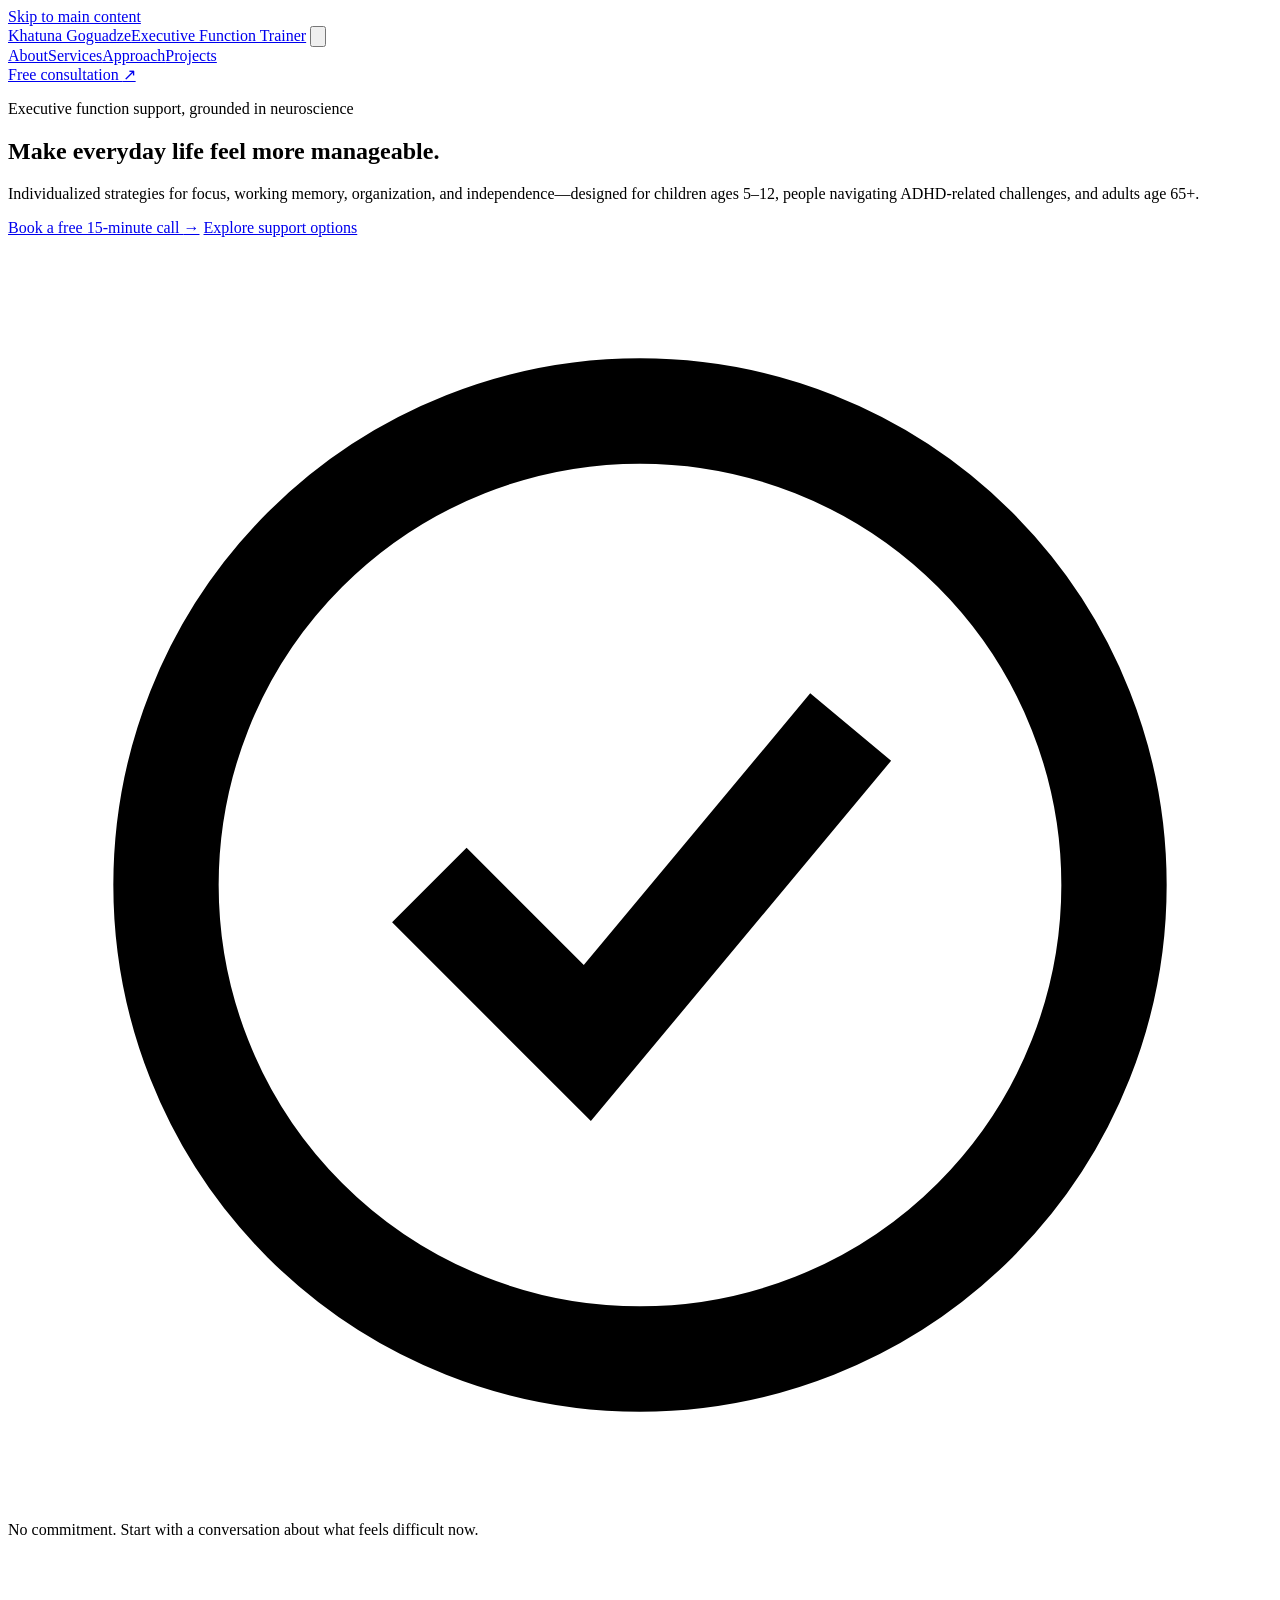
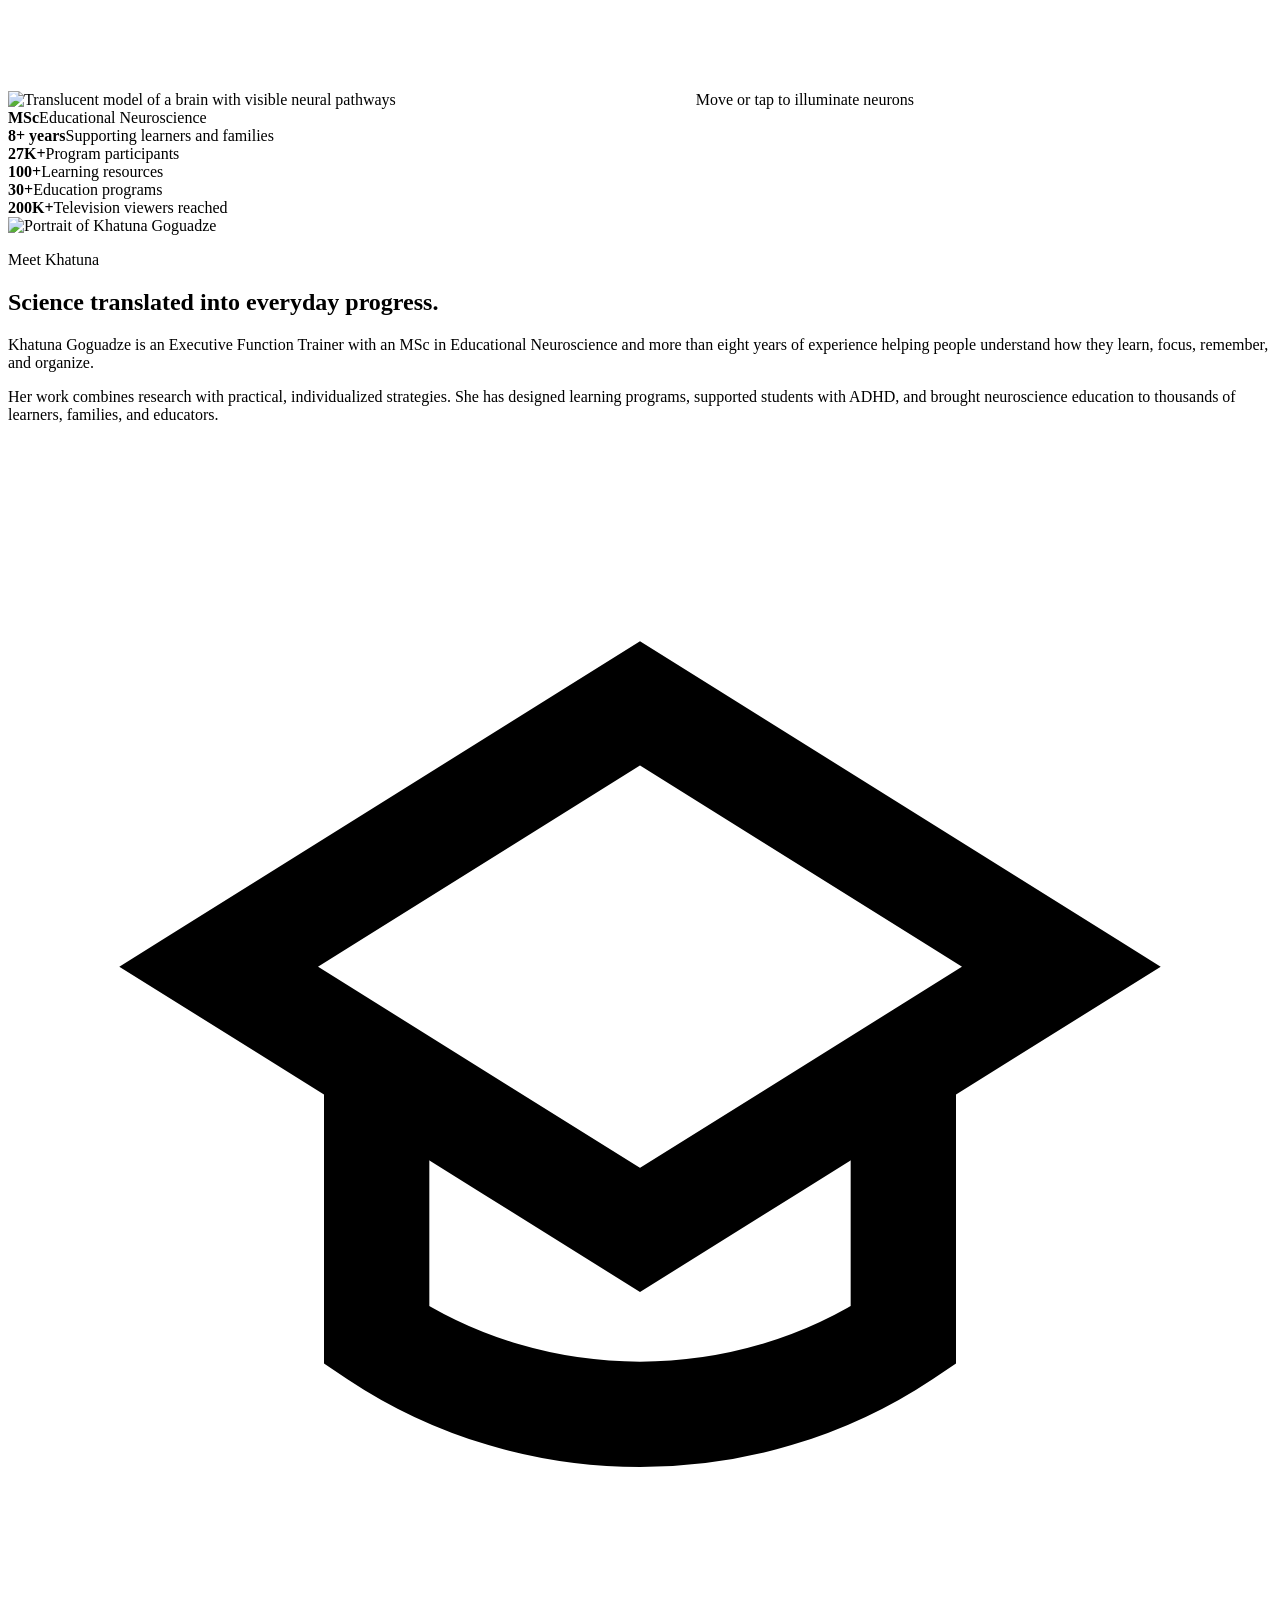
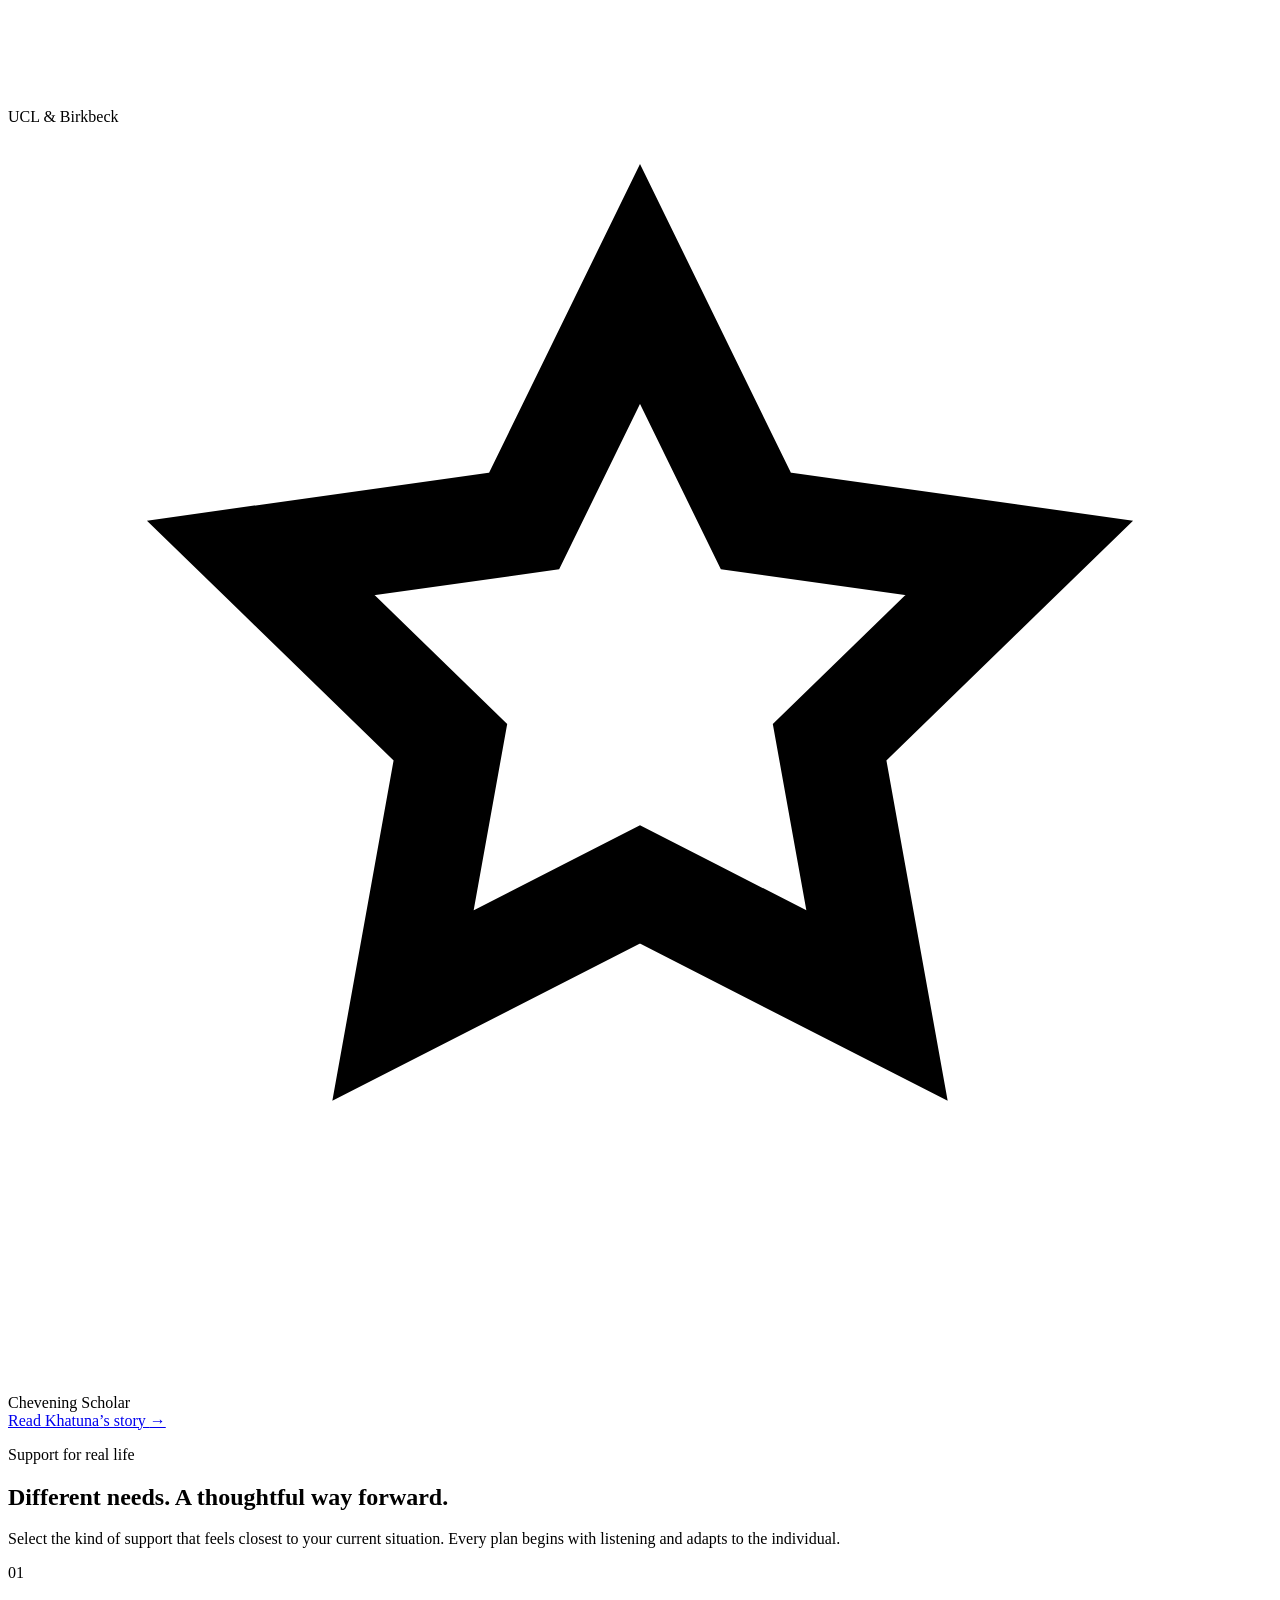
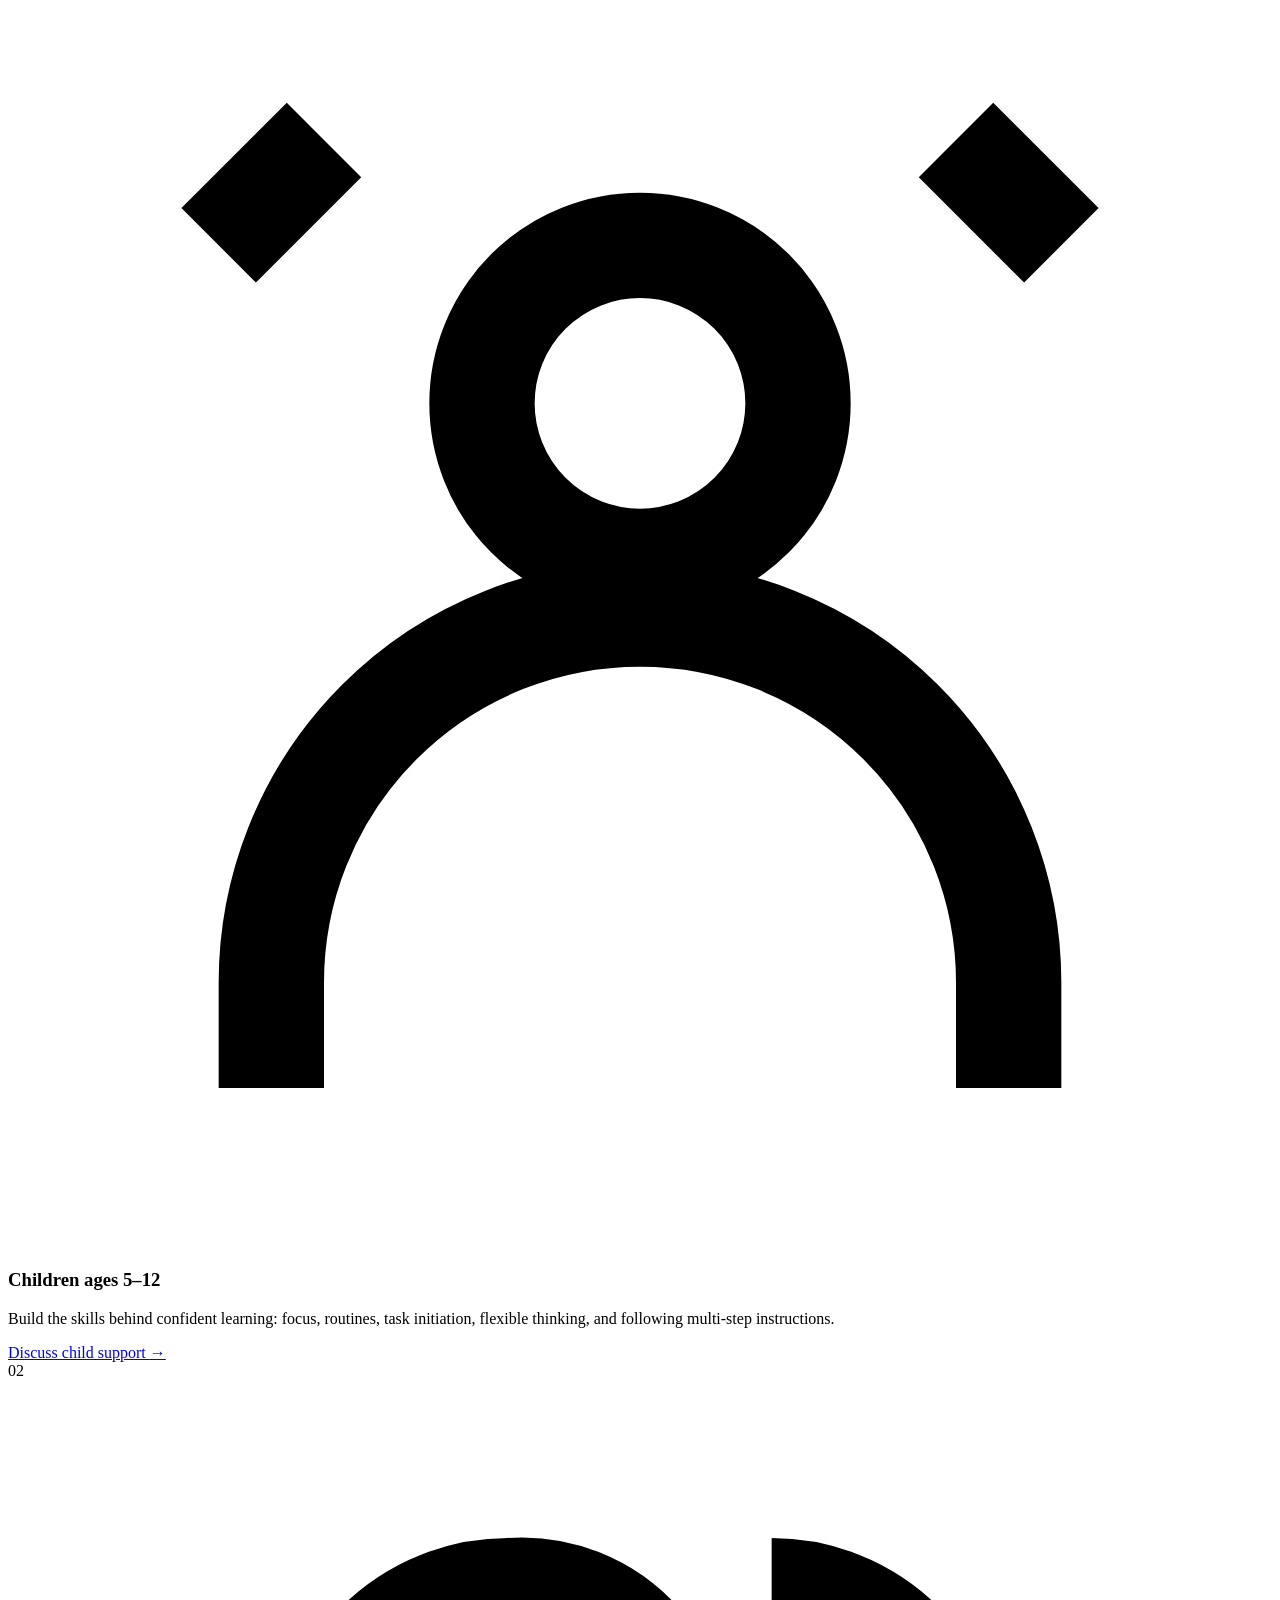
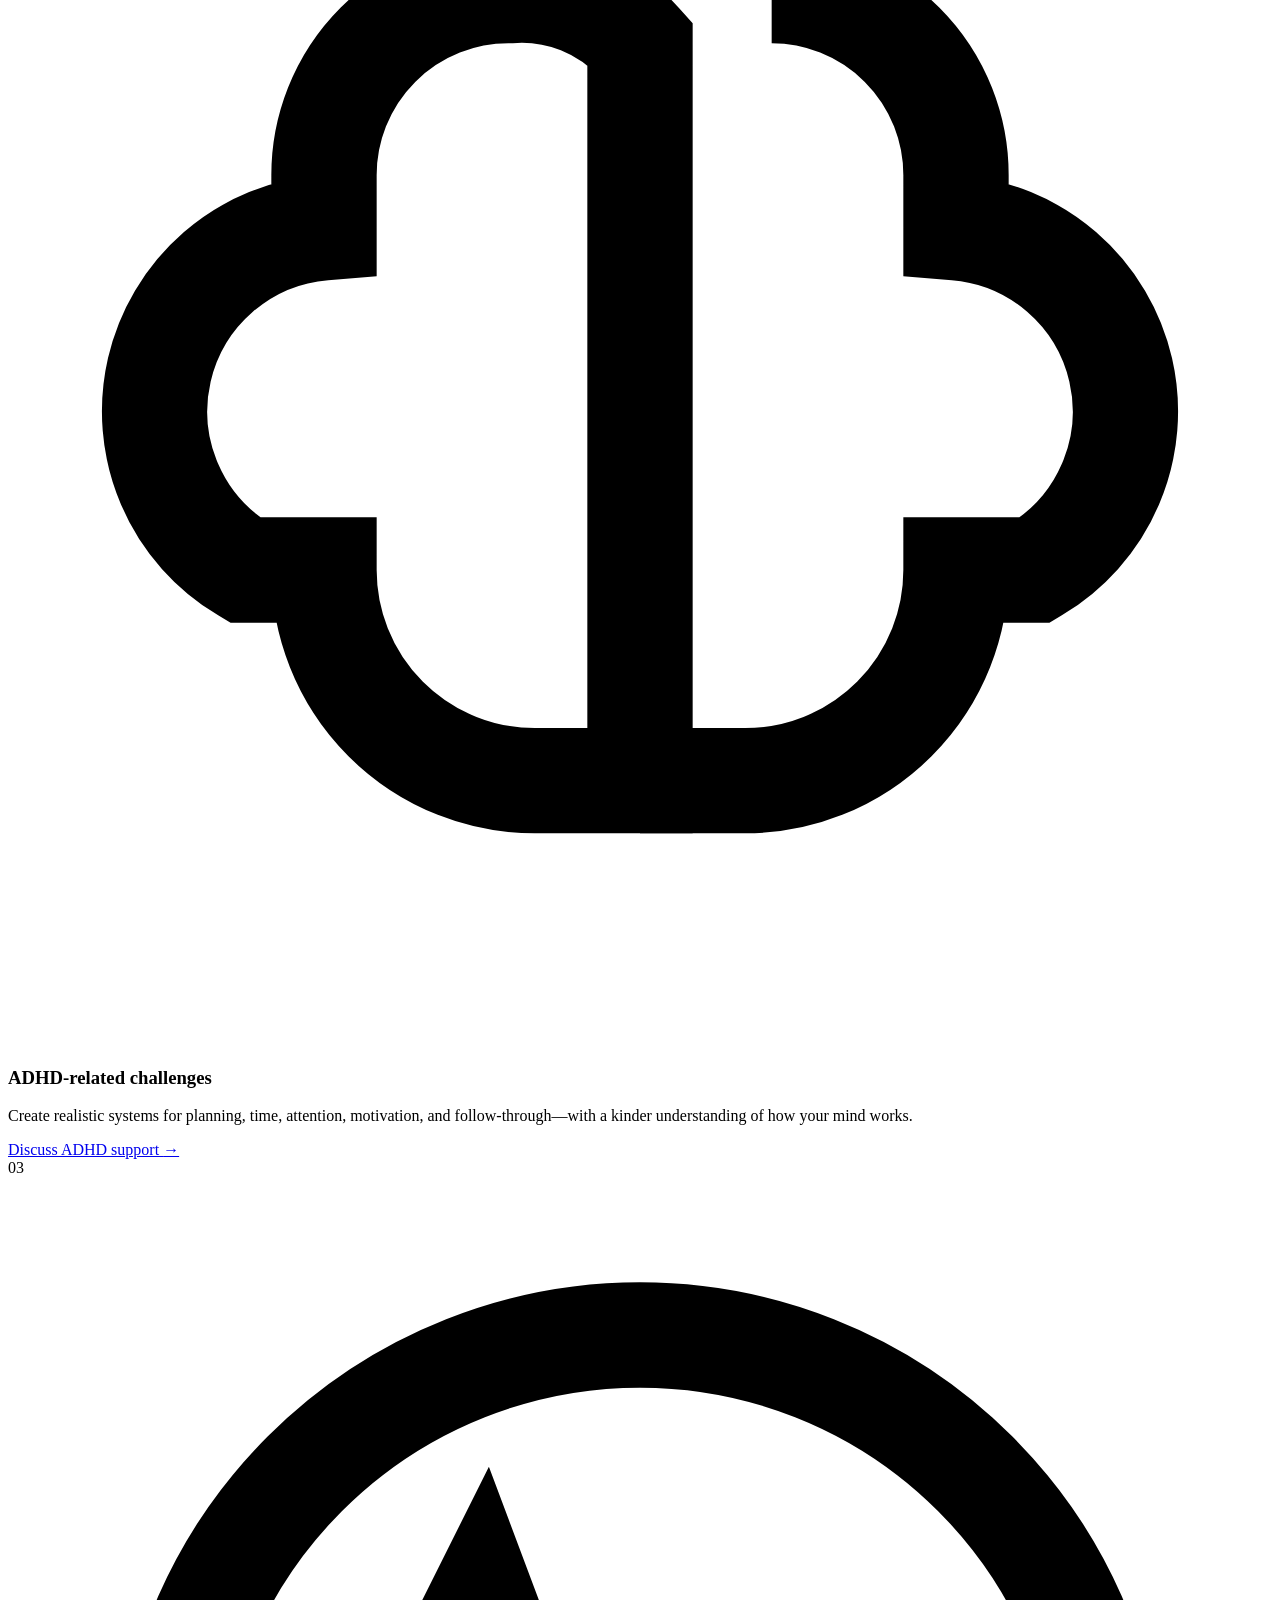
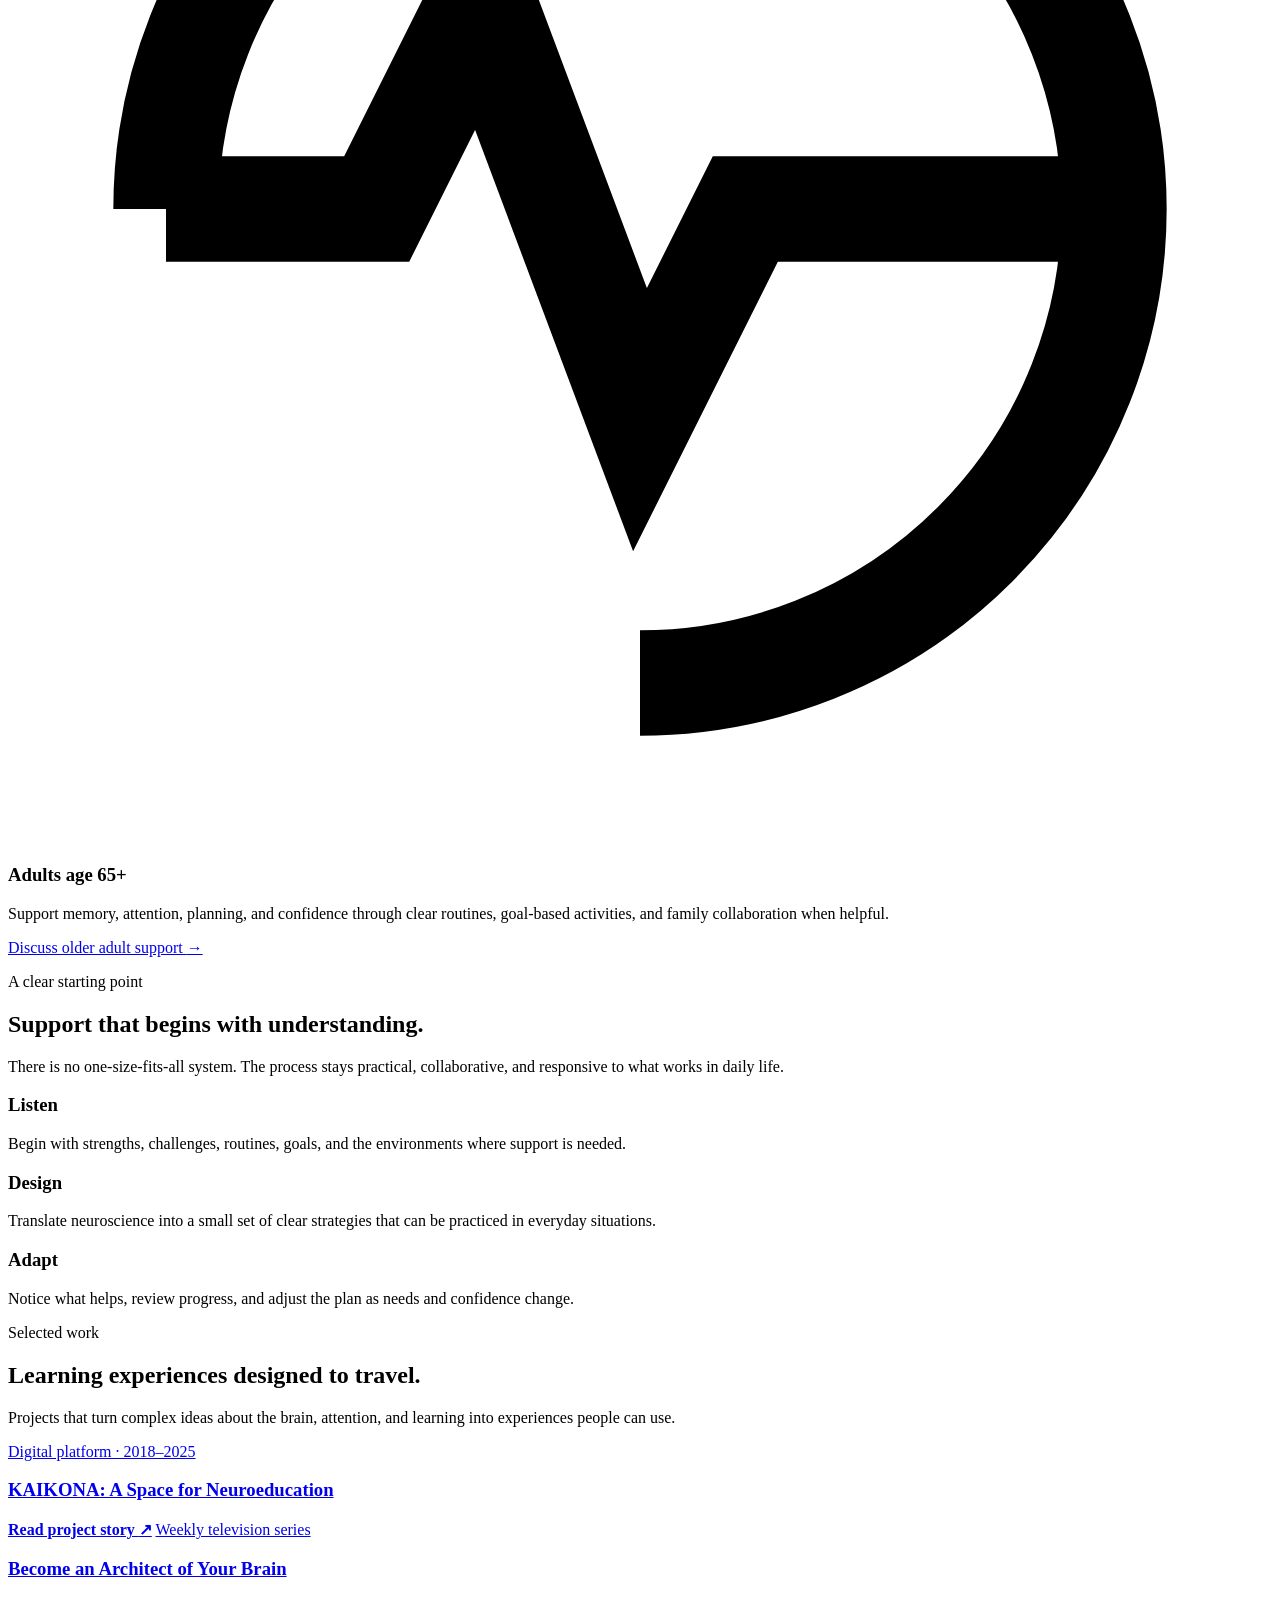
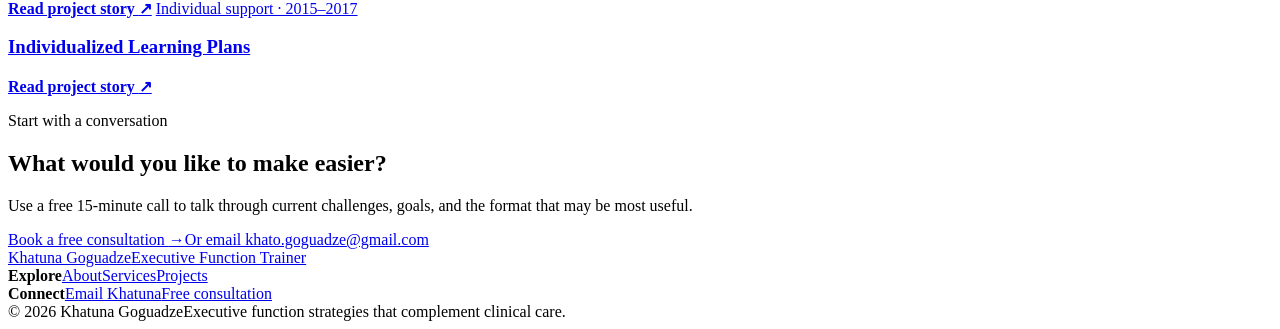
==== commit 6a98af34: "Restore interactive neuron lighting" ====
--- a/index.html
+++ b/index.html
@@ -10,8 +10,8 @@
   <meta property="og:image" content="https://rezoro05.github.io/khatuna-goguadze/og.jpg">
   <meta property="og:url" content="https://rezoro05.github.io/khatuna-goguadze/">
   <link rel="canonical" href="https://rezoro05.github.io/khatuna-goguadze/">
-  <link rel="stylesheet" href="/khatuna-goguadze/assets/experience-v2.css">
-  <script src="/khatuna-goguadze/assets/experience-v2.js" defer></script>
+  <link rel="stylesheet" href="/khatuna-goguadze/assets/experience-v4.css">
+  <script src="/khatuna-goguadze/assets/experience-v4.js" defer></script>
 </head>
 <body>
   <a class="skip-link" href="#main">Skip to main content</a>
@@ -31,7 +31,7 @@
   <main id="main">
     <section class="hero">
       <div class="container hero-grid">
-        <div class="hero-copy reveal">
+        <div class="hero-copy">
           <p class="eyebrow">Executive function support, grounded in neuroscience</p>
           <h1>Make everyday life feel <strong>more manageable.</strong></h1>
           <p class="lede">Individualized strategies for focus, working memory, organization, and independence—designed for children ages 5–12, people navigating ADHD-related challenges, and adults age 65+.</p>
@@ -39,11 +39,10 @@
             <a class="button" href="mailto:khato.goguadze@gmail.com?subject=Free%2015-minute%20consultation">Book a free 15-minute call <span aria-hidden="true">→</span></a>
             <a class="button secondary" href="#services">Explore support options</a>
           </div>
-          <button class="replay-motion" type="button" data-replay-motion><span class="motion-dot" aria-hidden="true"></span>Replay 6-second animation</button>
           <p class="trust-note"><svg viewBox="0 0 24 24" fill="none" stroke="currentColor" stroke-width="2" aria-hidden="true"><path d="m8 12 3 3 5-6"/><circle cx="12" cy="12" r="9"/></svg>No commitment. Start with a conversation about what feels difficult now.</p>
         </div>
-        <div class="hero-visual reveal">
-          <div class="brain-card"><img src="/khatuna-goguadze/images/glass-brain-hero.jpg" alt="Translucent model of a brain with visible neural pathways" width="1536" height="1024"><span class="brain-scan" aria-hidden="true"></span><span class="brain-glow" aria-hidden="true"></span><span class="brain-ring" aria-hidden="true"></span><span class="orbit orbit-one" aria-hidden="true"></span><span class="orbit orbit-two" aria-hidden="true"></span></div>
+        <div class="hero-visual">
+          <div class="brain-card" data-neural-field><img src="/khatuna-goguadze/images/glass-brain-hero.jpg" alt="Translucent model of a brain with visible neural pathways" width="1536" height="1024"><canvas class="neuron-canvas" aria-hidden="true"></canvas><span class="brain-scan" aria-hidden="true"></span><span class="brain-glow" aria-hidden="true"></span><span class="brain-ring" aria-hidden="true"></span><span class="orbit orbit-one" aria-hidden="true"></span><span class="orbit orbit-two" aria-hidden="true"></span><span class="neuron-hint" aria-hidden="true">Move or tap to illuminate neurons</span></div>
           <div class="floating-card top"><strong>MSc</strong><span>Educational Neuroscience</span></div>
           <div class="floating-card bottom"><strong>8+ years</strong><span>Supporting learners and families</span></div>
         </div>
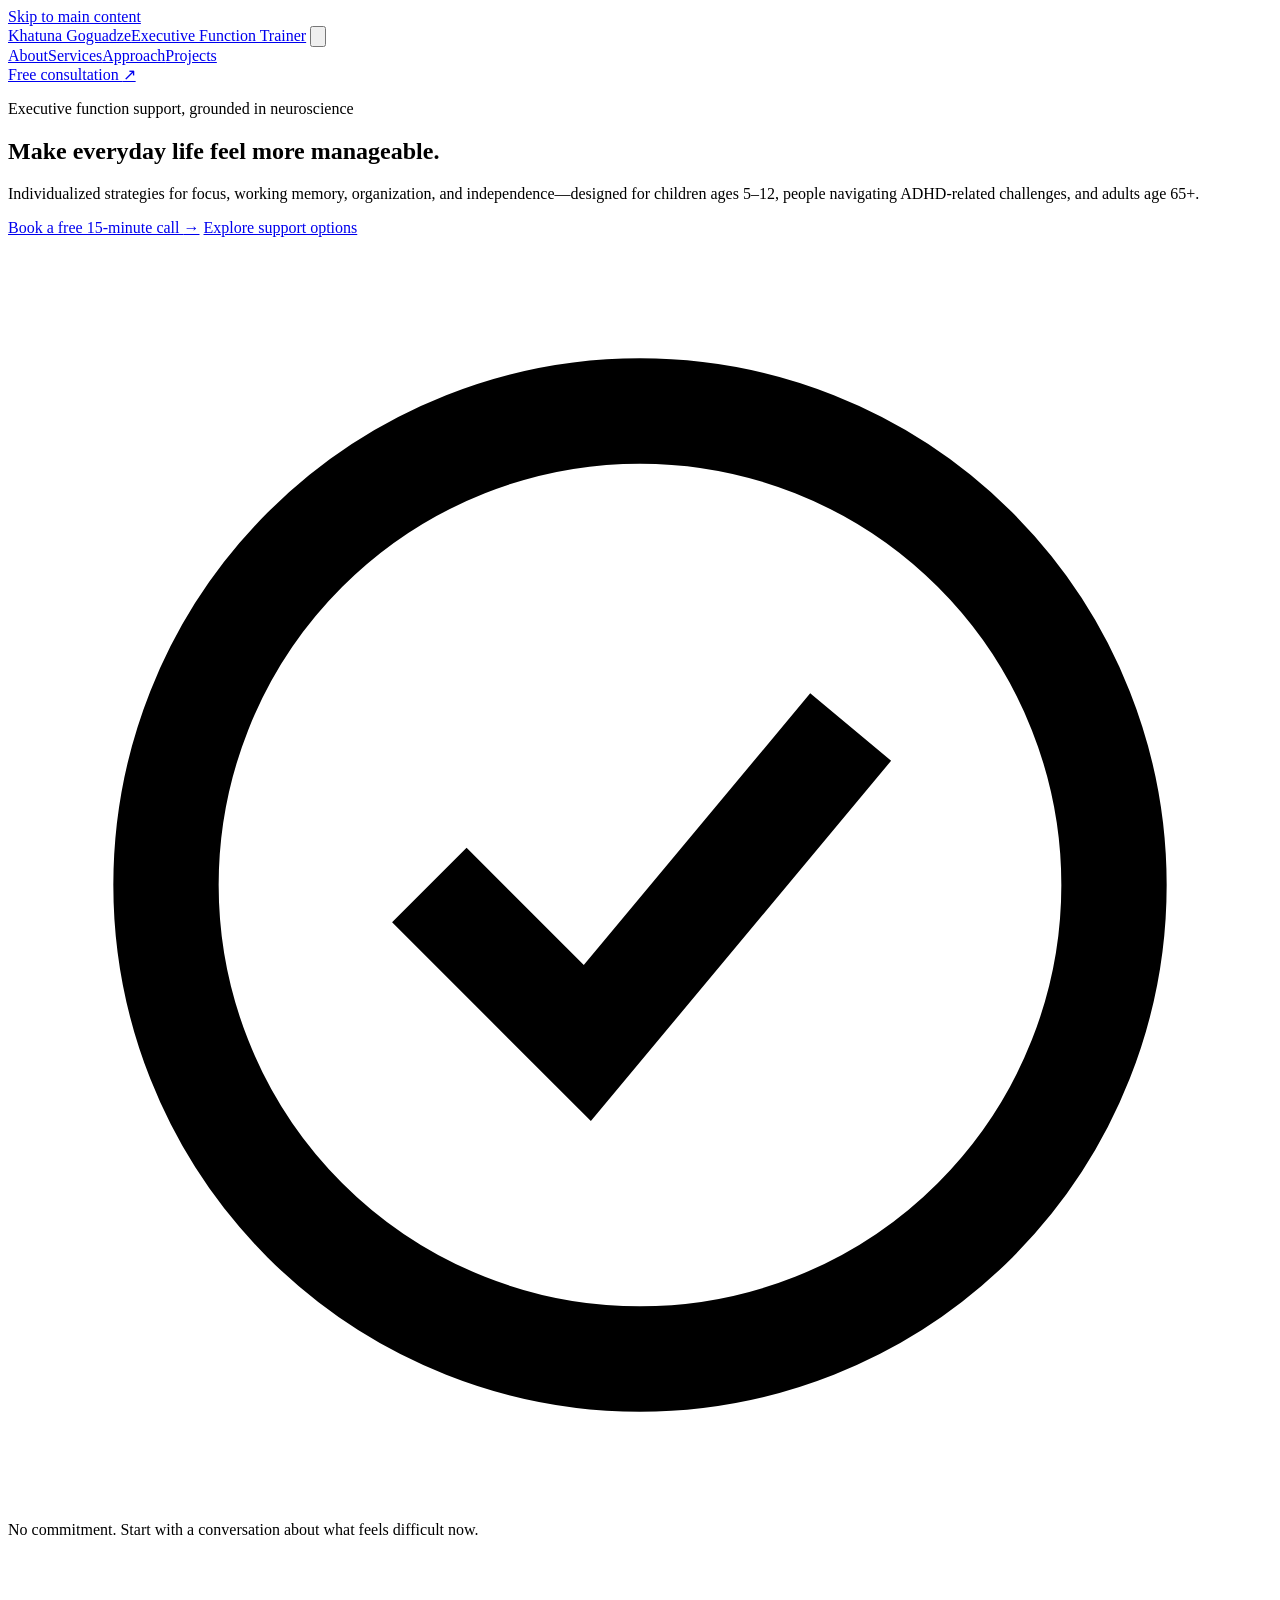
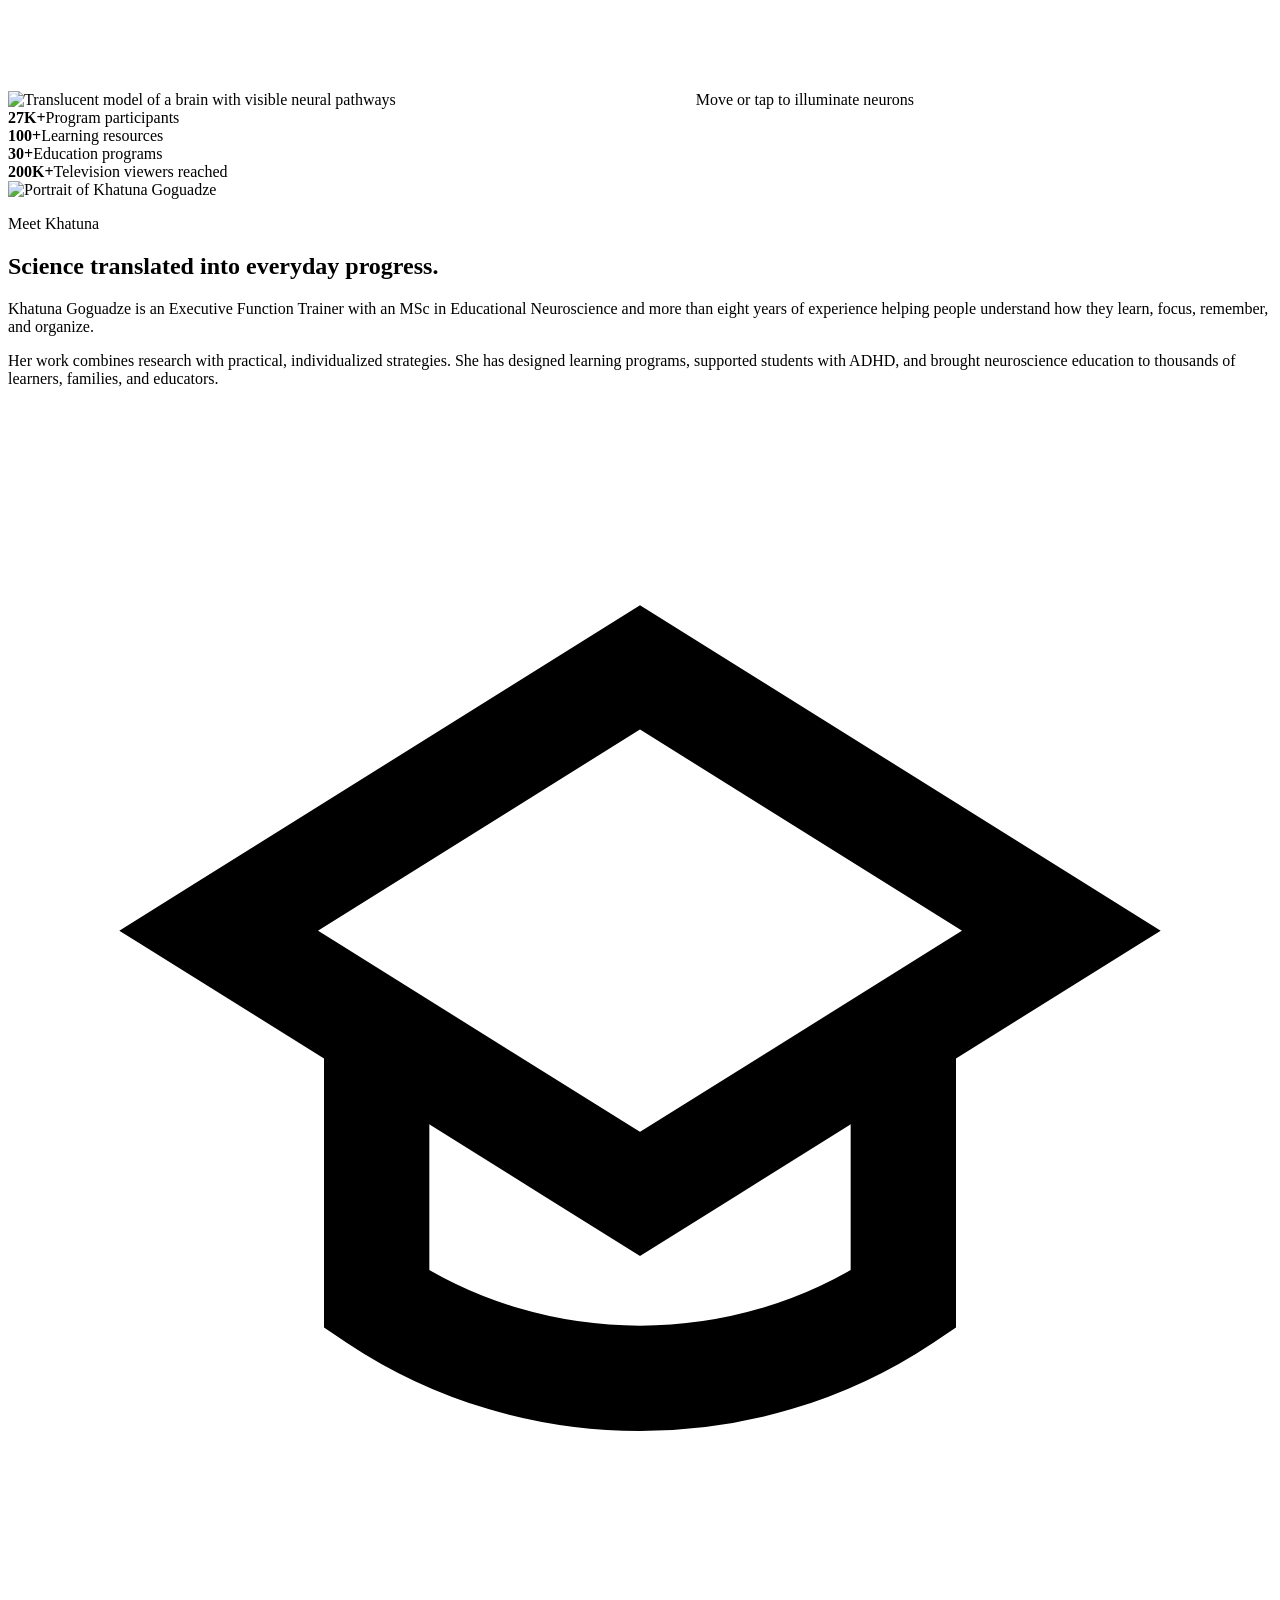
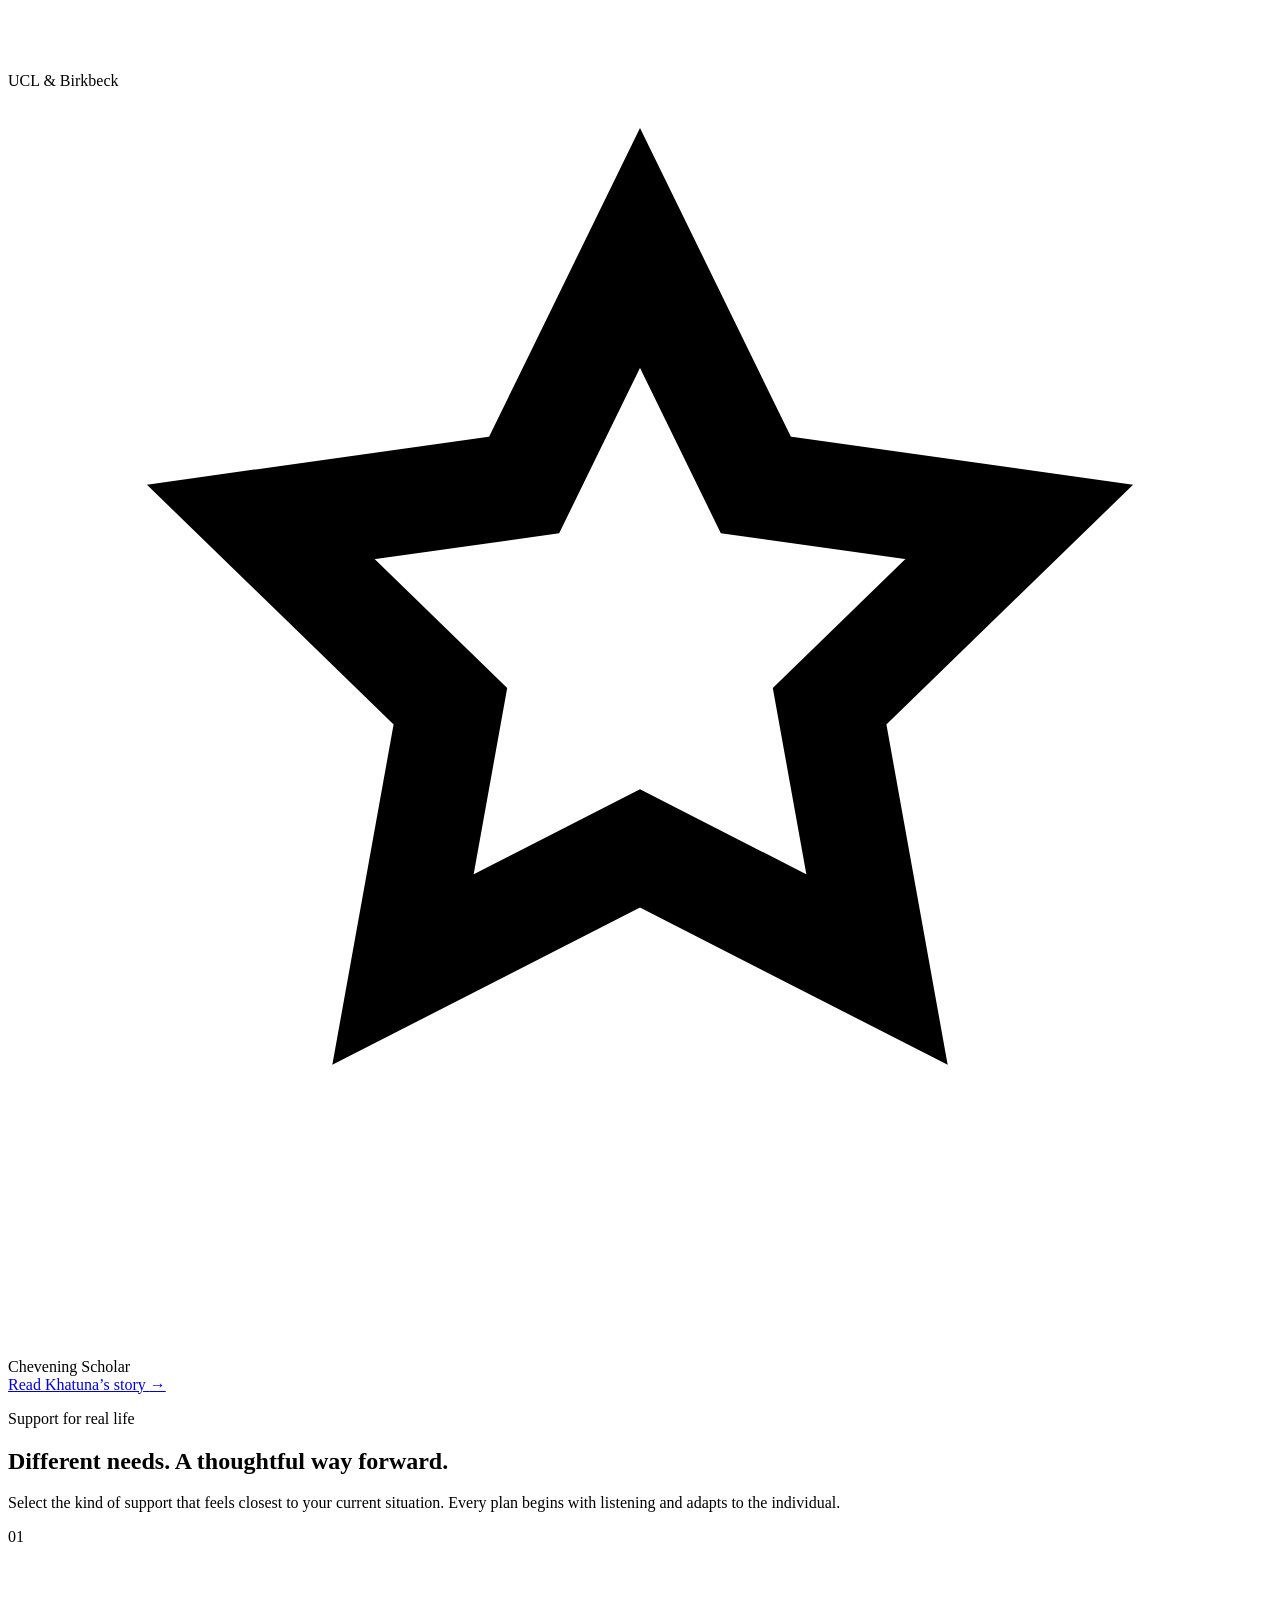
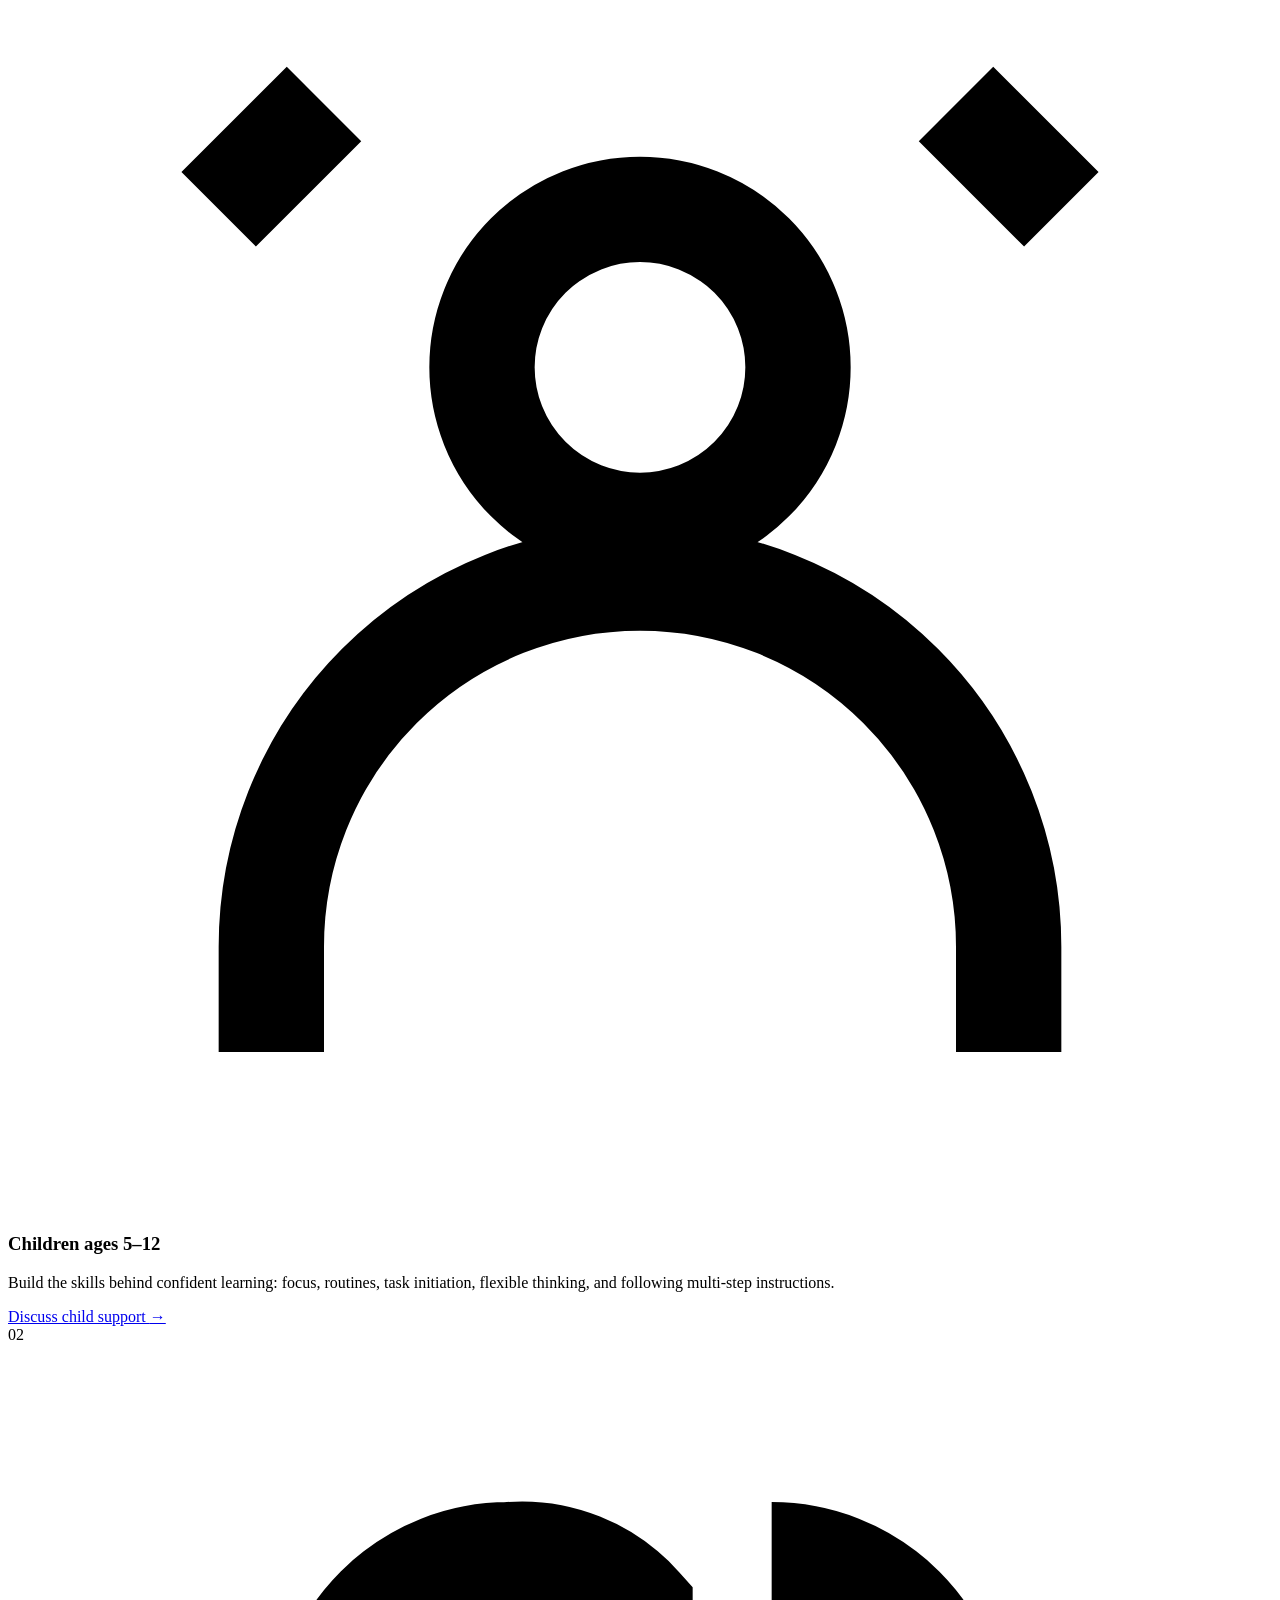
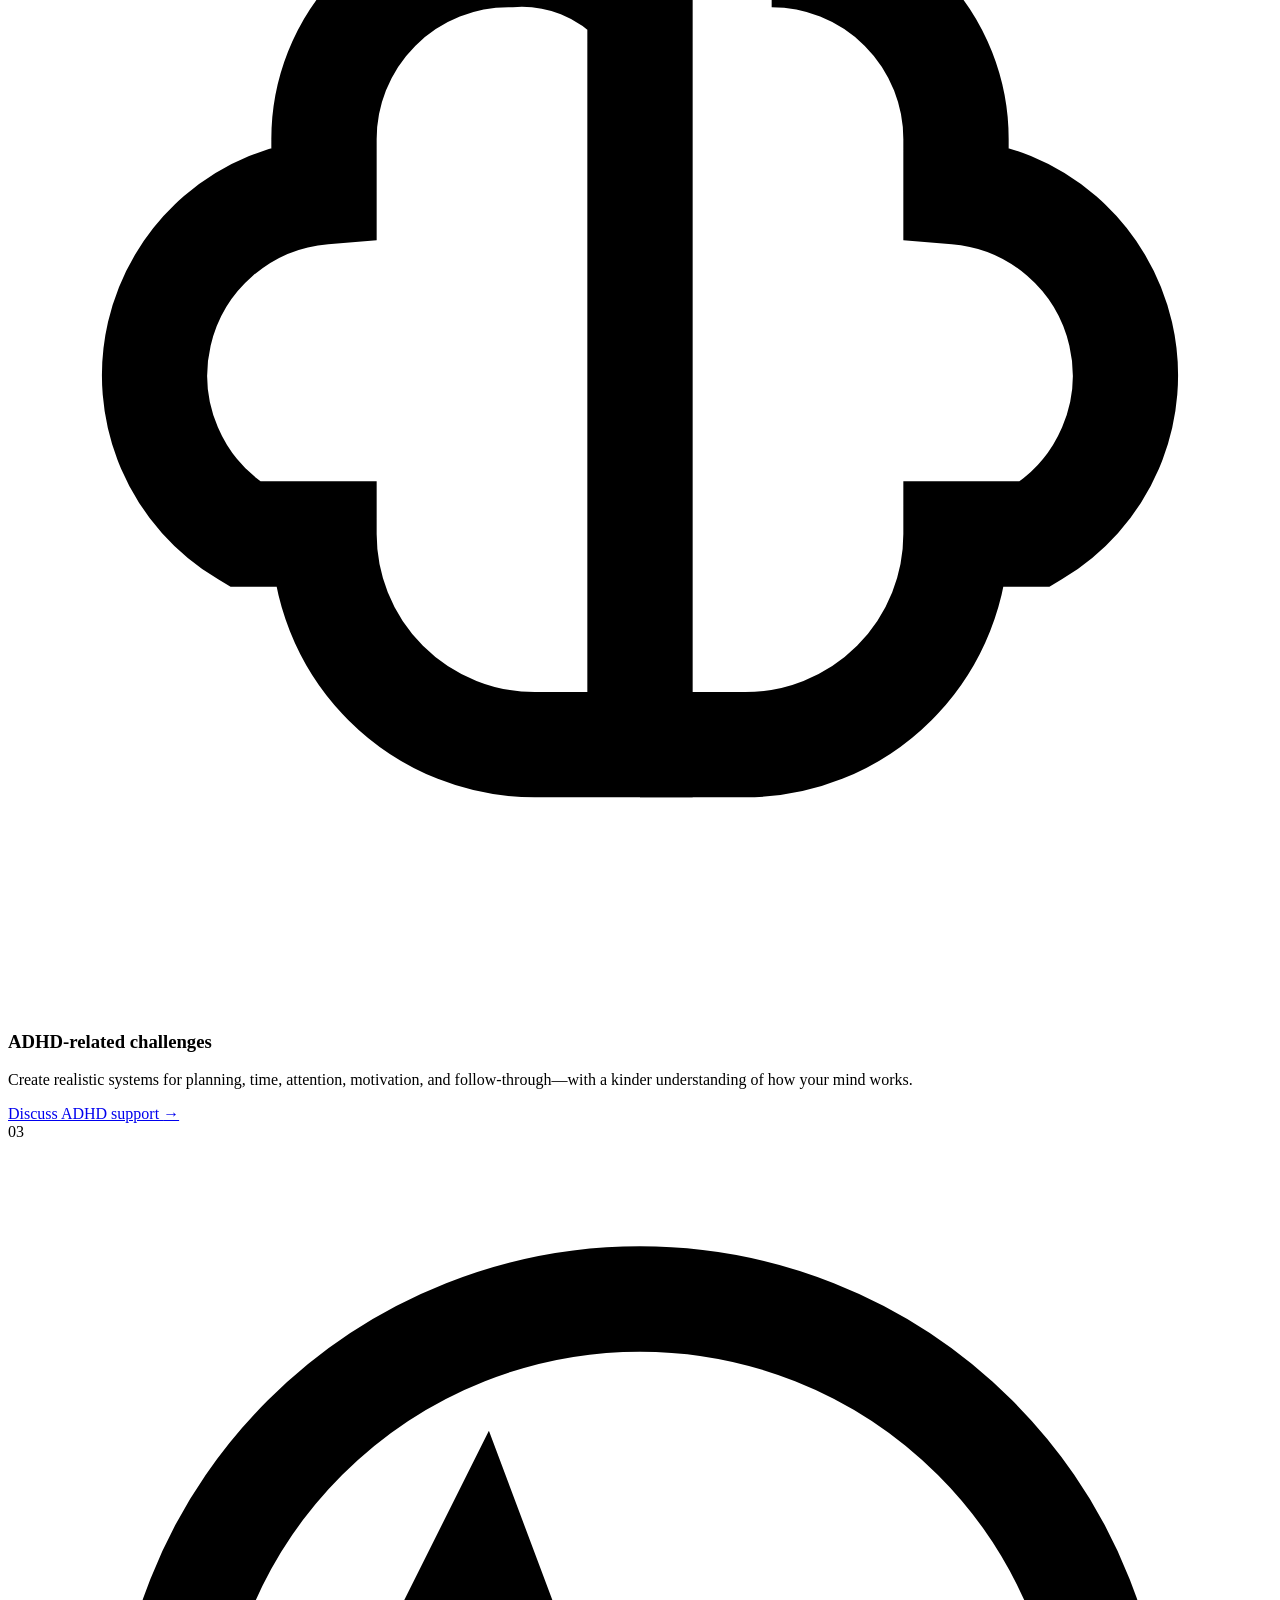
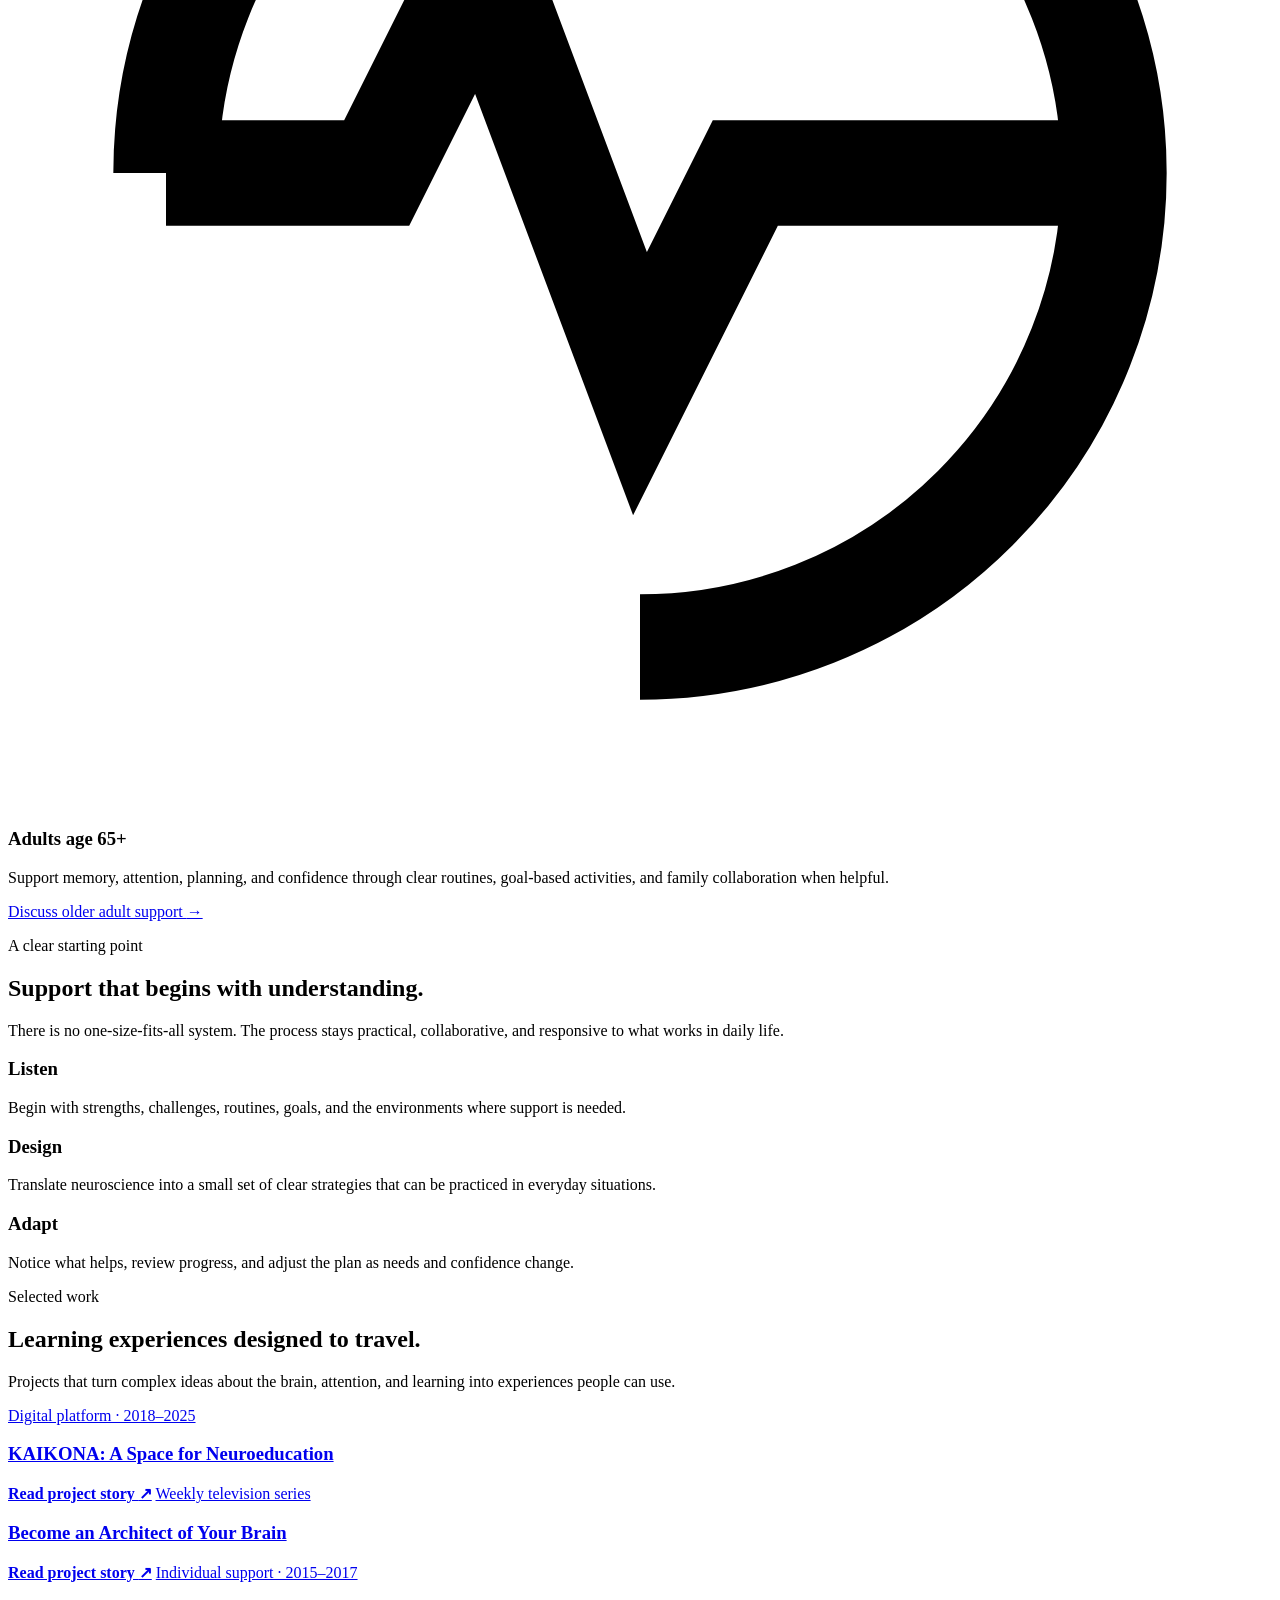
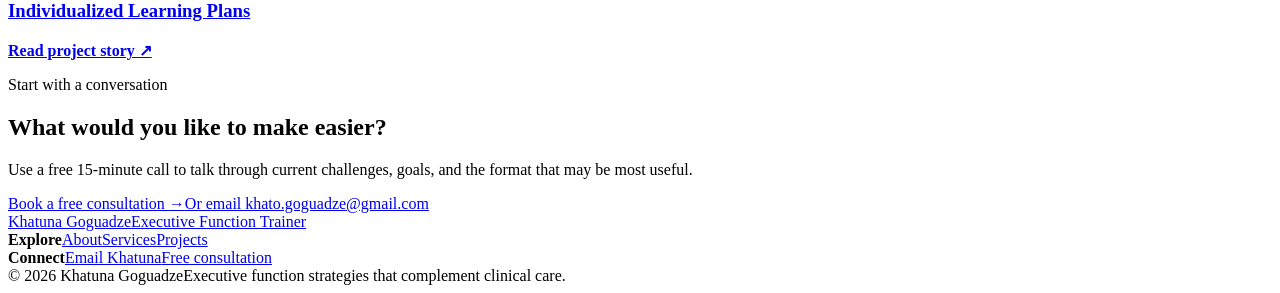
==== commit 9a3d88ed: "Refine static brain neural interaction" ====
--- a/index.html
+++ b/index.html
@@ -10,8 +10,8 @@
   <meta property="og:image" content="https://rezoro05.github.io/khatuna-goguadze/og.jpg">
   <meta property="og:url" content="https://rezoro05.github.io/khatuna-goguadze/">
   <link rel="canonical" href="https://rezoro05.github.io/khatuna-goguadze/">
-  <link rel="stylesheet" href="/khatuna-goguadze/assets/experience-v4.css">
-  <script src="/khatuna-goguadze/assets/experience-v4.js" defer></script>
+  <link rel="stylesheet" href="/khatuna-goguadze/assets/experience-v6.css">
+  <script src="/khatuna-goguadze/assets/experience-v6.js" defer></script>
 </head>
 <body>
   <a class="skip-link" href="#main">Skip to main content</a>
@@ -42,9 +42,7 @@
           <p class="trust-note"><svg viewBox="0 0 24 24" fill="none" stroke="currentColor" stroke-width="2" aria-hidden="true"><path d="m8 12 3 3 5-6"/><circle cx="12" cy="12" r="9"/></svg>No commitment. Start with a conversation about what feels difficult now.</p>
         </div>
         <div class="hero-visual">
-          <div class="brain-card" data-neural-field><img src="/khatuna-goguadze/images/glass-brain-hero.jpg" alt="Translucent model of a brain with visible neural pathways" width="1536" height="1024"><canvas class="neuron-canvas" aria-hidden="true"></canvas><span class="brain-scan" aria-hidden="true"></span><span class="brain-glow" aria-hidden="true"></span><span class="brain-ring" aria-hidden="true"></span><span class="orbit orbit-one" aria-hidden="true"></span><span class="orbit orbit-two" aria-hidden="true"></span><span class="neuron-hint" aria-hidden="true">Move or tap to illuminate neurons</span></div>
-          <div class="floating-card top"><strong>MSc</strong><span>Educational Neuroscience</span></div>
-          <div class="floating-card bottom"><strong>8+ years</strong><span>Supporting learners and families</span></div>
+          <div class="brain-card" data-neural-field><img src="/khatuna-goguadze/images/glass-brain-hero.jpg" alt="Translucent model of a brain with visible neural pathways" width="1536" height="1024"><canvas class="neuron-canvas" aria-hidden="true"></canvas><span class="neuron-hint" aria-hidden="true">Move or tap to illuminate neurons</span></div>
         </div>
       </div>
     </section>
